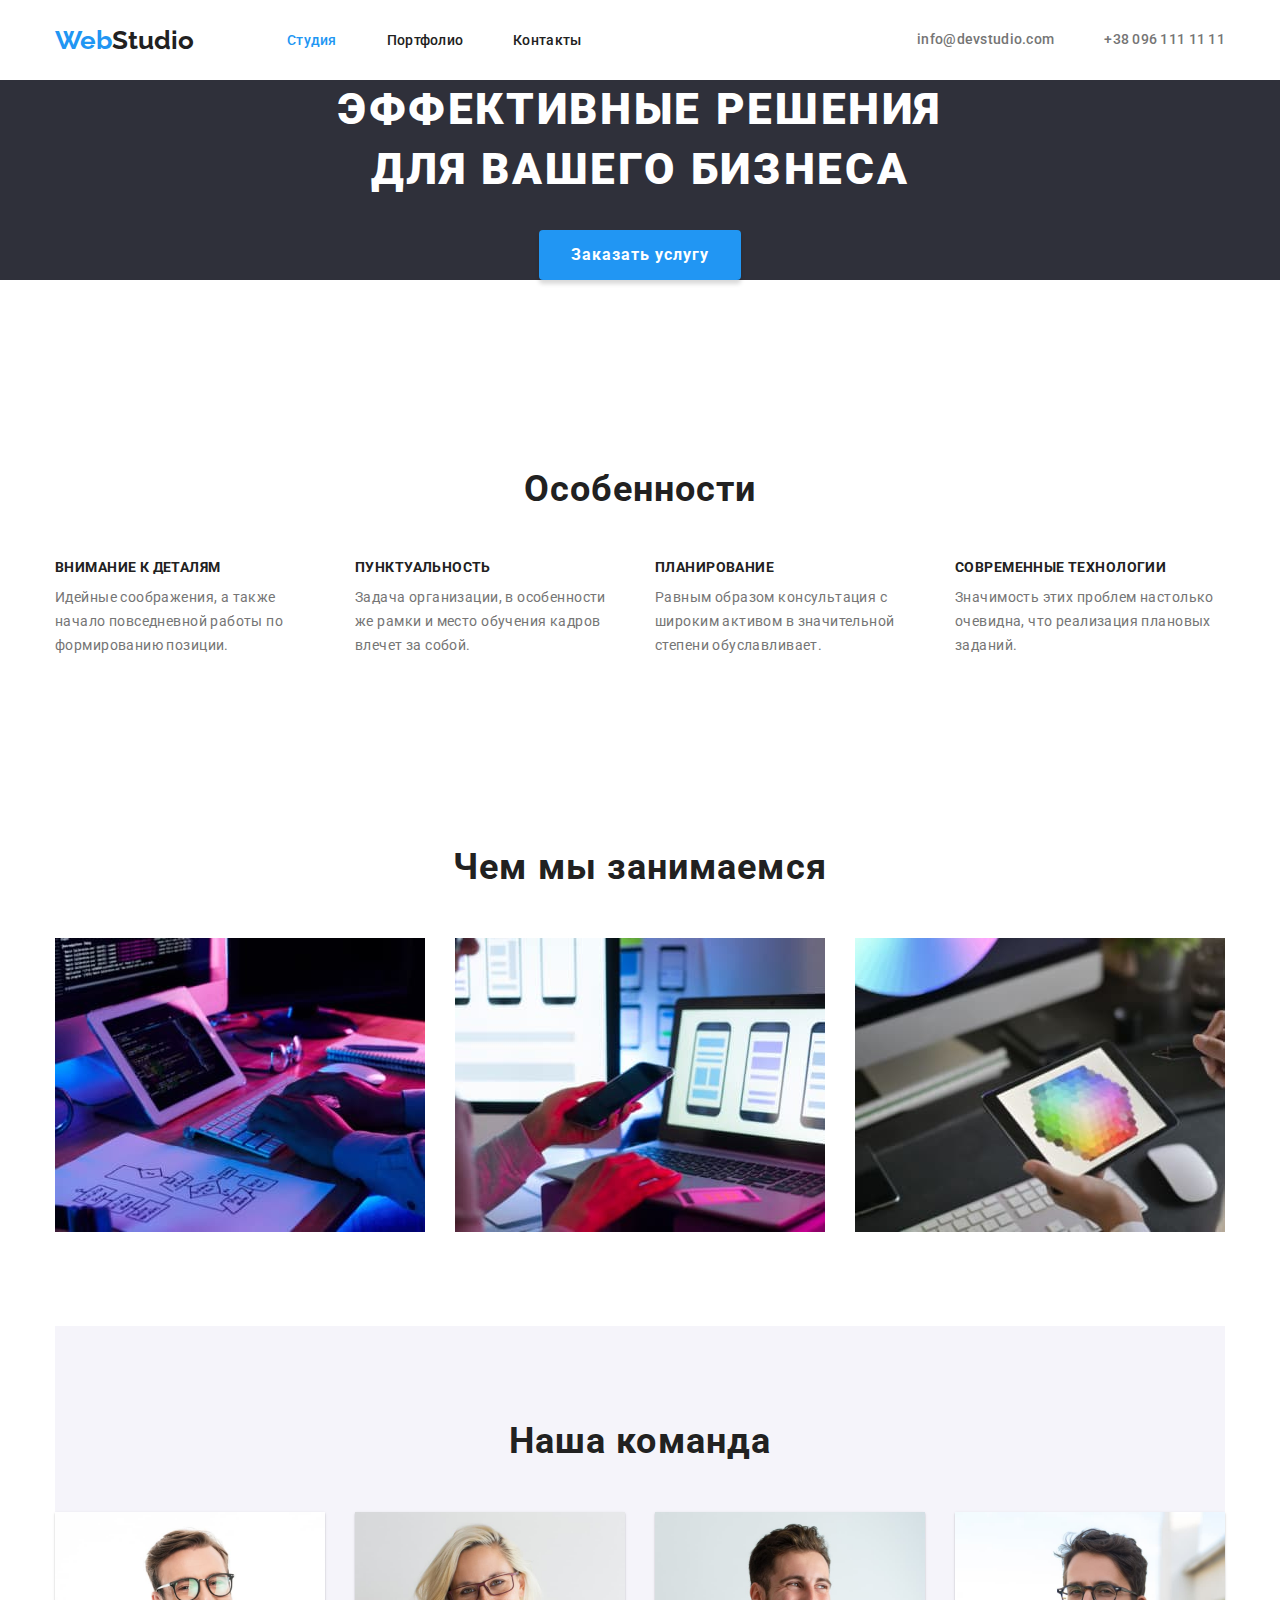
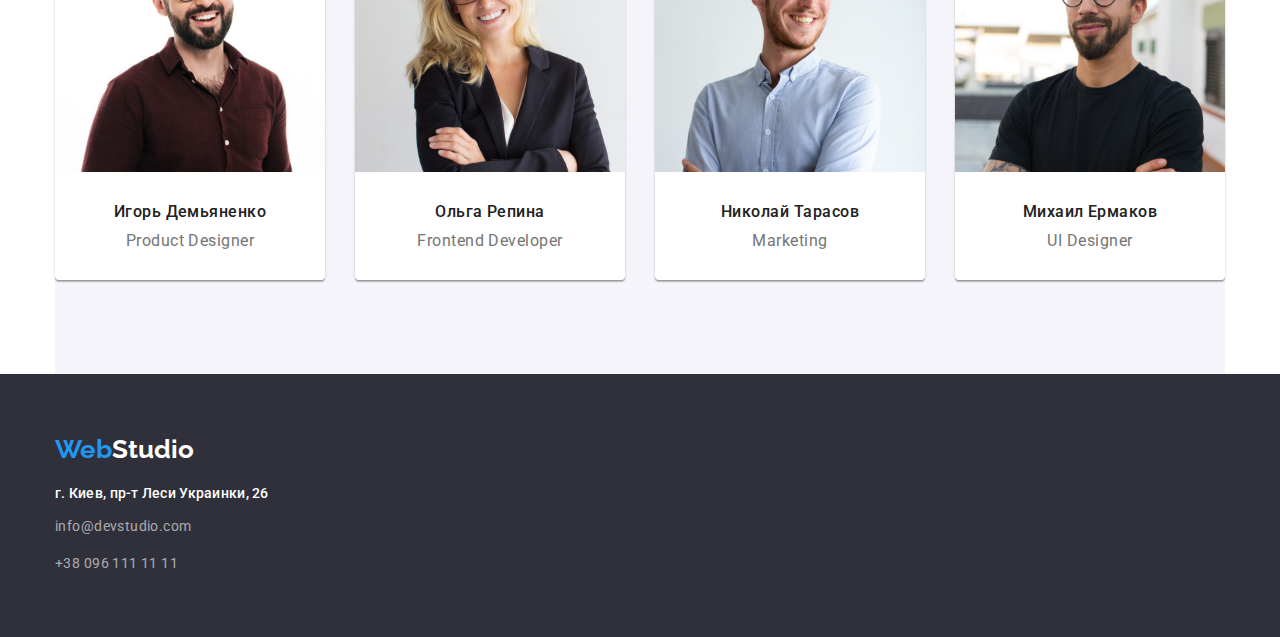
==== index.html @ 63f232a1 "Copy files fm module #3" ====
<!DOCTYPE html>

<html lang="ru">

<head>
    <meta charset="UTF-8">
    <title>Студия</title>
    <link rel="preconnect" href="https://fonts.googleapis.com">
    <link rel="preconnect" href="https://fonts.gstatic.com" crossorigin>
    <link
        href="https://fonts.googleapis.com/css2?family=Raleway:wght@700&family=Roboto:wght@400;500;700;900&display=swap"
        rel="stylesheet" />
    <link rel="stylesheet"
        href="https://cdnjs.cloudflare.com/ajax/libs/modern-normalize/1.1.0/modern-normalize.min.css" />
    <link rel="stylesheet" href="./css/styles.css" />
</head>

<body>
    <div class="container">
        <header class="main-header">
            <a href="./index.html" class="logo"><span class="accent">Web</span>Studio</a>
            <nav class="main-nav">
                <ul class="main-manu list">
                    <li class="link">
                        <a href="./index.html" class="current main-menu-link">Студия</a>
                    </li>
                    <li class="link">
                        <a href="./portfolio.html" class="main-menu-link">Портфолио</a>
                    </li>
                    <li class="link">
                        <a href="#" class="main-menu-link">Контакты</a>
                    </li>
                </ul>
            </nav>
            <ul class="address-nav list">
                <li class="address-link">
                    <a href="mailto:info@devstudio.com" class="contacts-header">info@devstudio.com</a>
                </li>
                <li class="address-link">
                    <a href="tel:+380961111111" class="contacts-header">+38 096 111 11 11</a>
                </li>
            </ul>
        </header>
    </div>
    <main class="main-content">
        <section class="hero">
            <h1 class="hero-title">Эффективные решения<br> для вашего бизнеса</h1>
            <button class="hero-button" type="button">Заказать услугу</button>
        </section>
        <div class="container">
            <section class="section">
                <h2 class="section-title">Особенности</h2>
                <ul class="list vision-list">
                    <li class="our-vision-list-item">
                        <h3 class="vision-title">Внимание к деталям</h3>
                        <p class="vision-description">Идейные соображения, а также начало повседневной работы по
                            формированию
                            позиции.</p>
                    </li>
                    <li class="our-vision-list-item">
                        <h3 class="vision-title">Пунктуальность</h3>
                        <p class="vision-description">Задача организации, в особенности же рамки и место обучения кадров
                            влечет за
                            собой.</p>
                    </li>
                    <li class="our-vision-list-item">
                        <h3 class="vision-title">Планирование</h3>
                        <p class="vision-description">Равным образом консультация с широким активом в значительной
                            степени
                            обуславливает.</p>
                    </li>
                    <li class="our-vision-list-item">
                        <h3 class="vision-title">Современные технологии</h3>
                        <p class="vision-description">Значимость этих проблем настолько очевидна, что реализация
                            плановых заданий.
                        </p>
                    </li>
                </ul>
            </section>
        </div>
        <div class="container">
            <section class="section">
                <h2 class="section-title">Чем мы занимаемся</h2>
                <ul class="list activities">
                    <li class="activities-item">
                        <img class="activity-img no-gap" src="./images/img1.jpg" alt="Написанием кода" width="370"
                            height="294">
                    </li>
                    <li class="activities-item">
                        <img class="activity-img no-gap" src="./images/img2.jpg"
                            alt="Разработка приложений для телефона" width="370" height="294">
                    </li>
                    <li class="activities-item">
                        <img class="activity-img no-gap" src="./images/img3.jpg" alt="Подбор цветовой гаммы" width="370"
                            height="294">
                    </li>
                </ul>
            </section>
        </div>
        <div class="container">
            <section class="section secondary-section">
                <h2 class="section-title">Наша команда</h2>
                <ul class="list crew">
                    <li class="crew-card">
                        <img class="crew-photo no-gap" src="./images/img-designer.jpg" alt="Член команды" width="270"
                            height="260">
                        <h3 class="crew-name">Игорь Демьяненко</h3>
                        <p class="crew-job">Product Designer</p>
                    </li>
                    <li class="crew-card">
                        <img class="crew-photo no-gap" src="./images/img-developer.jpg" alt="Член команды" width="270"
                            height="260">
                        <h3 class="crew-name">Ольга Репина</h3>
                        <p class="crew-job">Frontend Developer</p>
                    </li>
                    <li class="crew-card">
                        <img class="crew-photo no-gap" src="./images/img-marketing.jpg" alt="Член команды" width="270"
                            height="260">
                        <h3 class="crew-name">Николай Тарасов</h3>
                        <p class="crew-job">Marketing</p>
                    </li>
                    <li class="crew-card">
                        <img class="crew-photo no-gap" src="./images/img-ui.jpg" alt="Член команды" width="270"
                            height="260">
                        <h3 class="crew-name">Михаил Ермаков</h3>
                        <p class="crew-job">UI Designer</p>
                    </li>
                </ul>
            </section>
        </div>
    </main>
    <div class="bkgnd-footer">
        <div class="container">
            <footer class="main-footer">
                <a href="./index.html" class="logo-footer"><span class="accent">Web</span><span
                        class="logo-white">Studio</span></a>
                <address>
                    <ul class="address-footer list">
                        <li class="address-item">
                            <a href="#" class="address-link">г. Киев, пр-т Леси Украинки, 26</a>
                        </li>
                        <li class="address-item">
                            <a href="mailto:info@devstudio.com" class="contacts-footer">info@devstudio.com</a>
                        </li>
                        <li class="address-item">
                            <a href="tel:+380961111111" class="contacts-footer">+38 096 111 11 11</a>
                        </li>
                    </ul>
                </address>
            </footer>
        </div>
    </div>
</body>

</html>
---- css/styles.css ----
:root {
  --primary-text-color: rgba(33, 33, 33, 1);
  --secondary-text-color: rgba(117, 117, 117, 1);
  --accent-color: rgba(33, 150, 243, 1);
  --primary-white-color: rgba(255, 255, 255, 1);
  --secondary-section-color: rgba(245, 244, 250, 1);
  --slave-bcg-color: rgba(47, 48, 58, 1);
  --contacts-footer: rgba(255, 255, 255, 0.6);
}

html {
  box-sizing: border-box;
}

*,
*::before,
*::after {
  box-sizing: inherit;
}

.list {
  padding: 0;
  margin: 0;

  list-style-type: none;
}

body {
  font-family: Roboto, sans-serif;
  color: var(--primary-text-color);

  background-color: var(--primary-white-color);
}

.accent {
  color: var(--accent-color);
}
.container {
  width: 1200px;
  margin-left: auto;
  margin-right: auto;
  padding-left: 0px;
  padding-right: 0px;
}

.bkgnd-header {
  border-bottom: 1px solid rgba(236, 236, 236, 1);
}

.logo, .logo-footer {
  text-decoration-line: none;
  font-family: Raleway;
  font-size: 26px;
  font-weight: 700;
  line-height: 1.17;
  color: var(--primary-text-color);
}

.logo-footer {
  margin-bottom: 20px;
} 

.logo-white {
  color: var(--primary-white-color);
}

.contacts-header {
  display: block;
  padding-top: 32px;
  padding-bottom: 32px;

  text-decoration-line: none;
  font-weight: 500;
  color: var(--secondary-text-color);
}

.contacts-header:hover,
.contacts-header:focus {
  color: var(--accent-color);

}

.contacts-footer {
  text-decoration-line: none;
  font-style: normal;
  font-weight: 400;
  font-size: 14px;
  line-height: 2;
  letter-spacing: 0.03em;
  color: var(--contacts-footer);
}

.contacts-footer:hover,
.contacts-footer:focus {
  color: var(--accent-color);
}

.vision-description {
  margin: 0;

  font-style: normal;
  font-weight: 400;
  font-size: 14px;
  line-height: 1.7;
  letter-spacing: 0.03em;
  color: var(--secondary-text-color);
  
}

.main-header {
  display: flex;
  align-items: center;
  margin-left: 15px;
  margin-right: 15px;
}
.main-manu {
  display: flex;
  margin-left: 93px;
}

.main-manu .link + .link {
  margin-left: 50px;
}

.address-nav {
  display: flex;
  margin-left: auto;
}
.address-nav > .address-link + .address-link {
  margin-left: 50px;
}

.main-menu-link {
  display: block;
  padding-top: 32px;
  padding-bottom: 32px;

  text-decoration-line: none;
  font-size: 14px;
  font-weight: 500;
  line-height: 1.17;
  letter-spacing: 0.02em;
  color: var(--primary-text-color);
}

.main-menu-link:hover,
.main-menu-link:focus {
  color: var(--accent-color);
}

.current {
  color: var(--accent-color);
}

.hero {
  margin-bottom: 94px;

  text-align: center;

  background-color: var(--slave-bcg-color);
}

.hero-title {
  margin-top: 0;
  margin-bottom: 30px;

  font-size: 44px;
  font-weight: 900;
  line-height: 1.36;
  letter-spacing: 0.06em;
  text-transform: uppercase;
  color: var(--primary-white-color);
}

.hero-button {
  padding: 10px 32px;

  font-weight: 700;
  font-size: 16px;
  line-height: 1.88;
  letter-spacing: 0.06em;
  color: var(--primary-white-color);

  background-color: var(--accent-color);
  box-shadow: 0px 4px 4px rgba(0, 0, 0, 0.15);
  border-radius: 4px;
  border: 0;
}

.hero-button:hover,
.hero-button:focus {
  letter-spacing: 0.06em;
  color: var(--primary-white-color);

  background-color: rgba(33, 150, 243, 1);
  box-shadow: 0px 4px 4px rgba(0, 0, 0, 0.15);
}

.vision-list {
  display: flex;
  flex-wrap: wrap;
  margin: -15px;
}

.our-vision-list-item {
  margin: 15px;
  width: 270px;
}

.section {
  padding-top: 94px;
  padding-bottom: 94px;
  margin-left: 15px;
  margin-right: 15px;
}

.activities {
  display: flex;
}

.activities-item + .activities-item {
  margin-left: 30px;
}

.no-gap {
  display: block;
}

.filter {
  display: flex;
  margin-bottom: 50px;
  justify-content: center;
}

.filter-item + .filter-item {
  margin-left: 8px;
}

.filter-button {
  padding: 6px 22px;
  
  font-family: Roboto;
  font-weight: 500;
  font-size: 16px;
  line-height: 1.63;
  text-align: center;
  letter-spacing: 0.03em;
  color: var(--primary-text-color);

  background-color: var(--secondary-section-color);
  border: 0px;
  border-radius: 4px;
}

.filter-button:hover,
.filter-button:focus {
  color: var(--primary-white-color);

  background-color: var(--accent-color);
  box-shadow: 0px 3px 1px rgba(0, 0, 0, 0.1),
  0px 1px 2px rgba(0, 0, 0, 0.08),
  0px 2px 2px rgba(0, 0, 0, 0.12);
  border-radius: 4px;
}

.project-portfolio {
  display: flex;
  flex-wrap: wrap;
  margin: -15px;
}

.project-card {
  margin: 15px;

  max-width: 370px;
  box-sizing: border-box;

  overflow: hidden;
}

.project-img {
  max-width: 100%;
  height: auto;
}

.project-name {
  margin: 0;
  padding: 20px 24px 4px 24px;

  font-style: normal;
  font-weight: 700;
  font-size: 18px;
  line-height: 2;
  letter-spacing: 0.06em;
  
  border-left: 1px solid rgba(238, 238, 238, 1);
  border-right: 1px solid rgba(238, 238, 238, 1);
}

.project-category {
  padding: 0px 24px 20px 24px;
  margin: 0;

  font-style: normal;
  font-weight: 400;
  font-size: 16px;
  line-height: 30px;
  letter-spacing: 0.03em;
  color: var(--secondary-text-color);
  
  border-left: 1px solid rgba(238, 238, 238, 1);
  border-right: 1px solid rgba(238, 238, 238, 1);
  border-bottom: 1px solid rgba(238, 238, 238, 1);
}

.vision-title {
  margin-top: 0;
  margin-bottom: 10px;

  font-family: Roboto;
  font-weight: 700;
  font-size: 14px;
  line-height: 1.14;
  letter-spacing: 0.03em;
  text-transform: uppercase;
}

.secondary-section {
  background-color: var(--secondary-section-color);
}

.section-title {
  margin-top: 0;
  margin-bottom: 50px;

  font-weight: 700;
  font-size: 36px;
  line-height: 1.17;
  text-align: center;
  letter-spacing: 0.03em;
}

.crew-card {
  width: 270px;
  height: 368px;
  margin: 15px;
  
  background-color: var(--primary-white-color);
  box-shadow: 0px 1px 3px rgba(0, 0, 0, 0.12),
  0px 1px 1px rgba(0, 0, 0, 0.14),
  0px 2px 1px rgba(0, 0, 0, 0.2);
  border-radius: 0px 0px 4px 4px;
}

.crew {
  display: flex;
  flex-wrap: wrap;
  margin: -15px;
}

.crew-photo {
  margin-bottom: 30px;
}

.crew-name {
  margin-top: 0;
  margin-bottom: 10px;

  text-align: center;
  font-weight: 500;
  font-size: 16px;
  line-height: 1.19;
  letter-spacing: 0.03em;
}

.crew-job {
  margin-top: 0;
  margin-bottom: 30px;

  text-align: center;
  font-weight: 400;
  font-size: 16px;
  line-height: 1.19;
  letter-spacing: 0.03em;
  color: var(--secondary-text-color);
}

.address-link {
  text-decoration: none;
  font-family: Roboto;
  font-style: normal;
  font-weight: 500;
  font-size: 14px;
  line-height: 1.14;
  letter-spacing: 0.02em;
  color: var(--primary-white-color);
}

.main-footer {
  display: flex;
  flex-direction: column;
  margin-left: 15px;
  margin-right: 15px;
  padding-top: 60px;
  padding-bottom: 60px;
}

.bkgnd-footer {
  margin: auto;

  background-color: var(--slave-bcg-color);
}

.address-footer {
  display: flex;
  flex-direction: column;
}

.address-item + .address-item{
 margin-top: 9px;
}
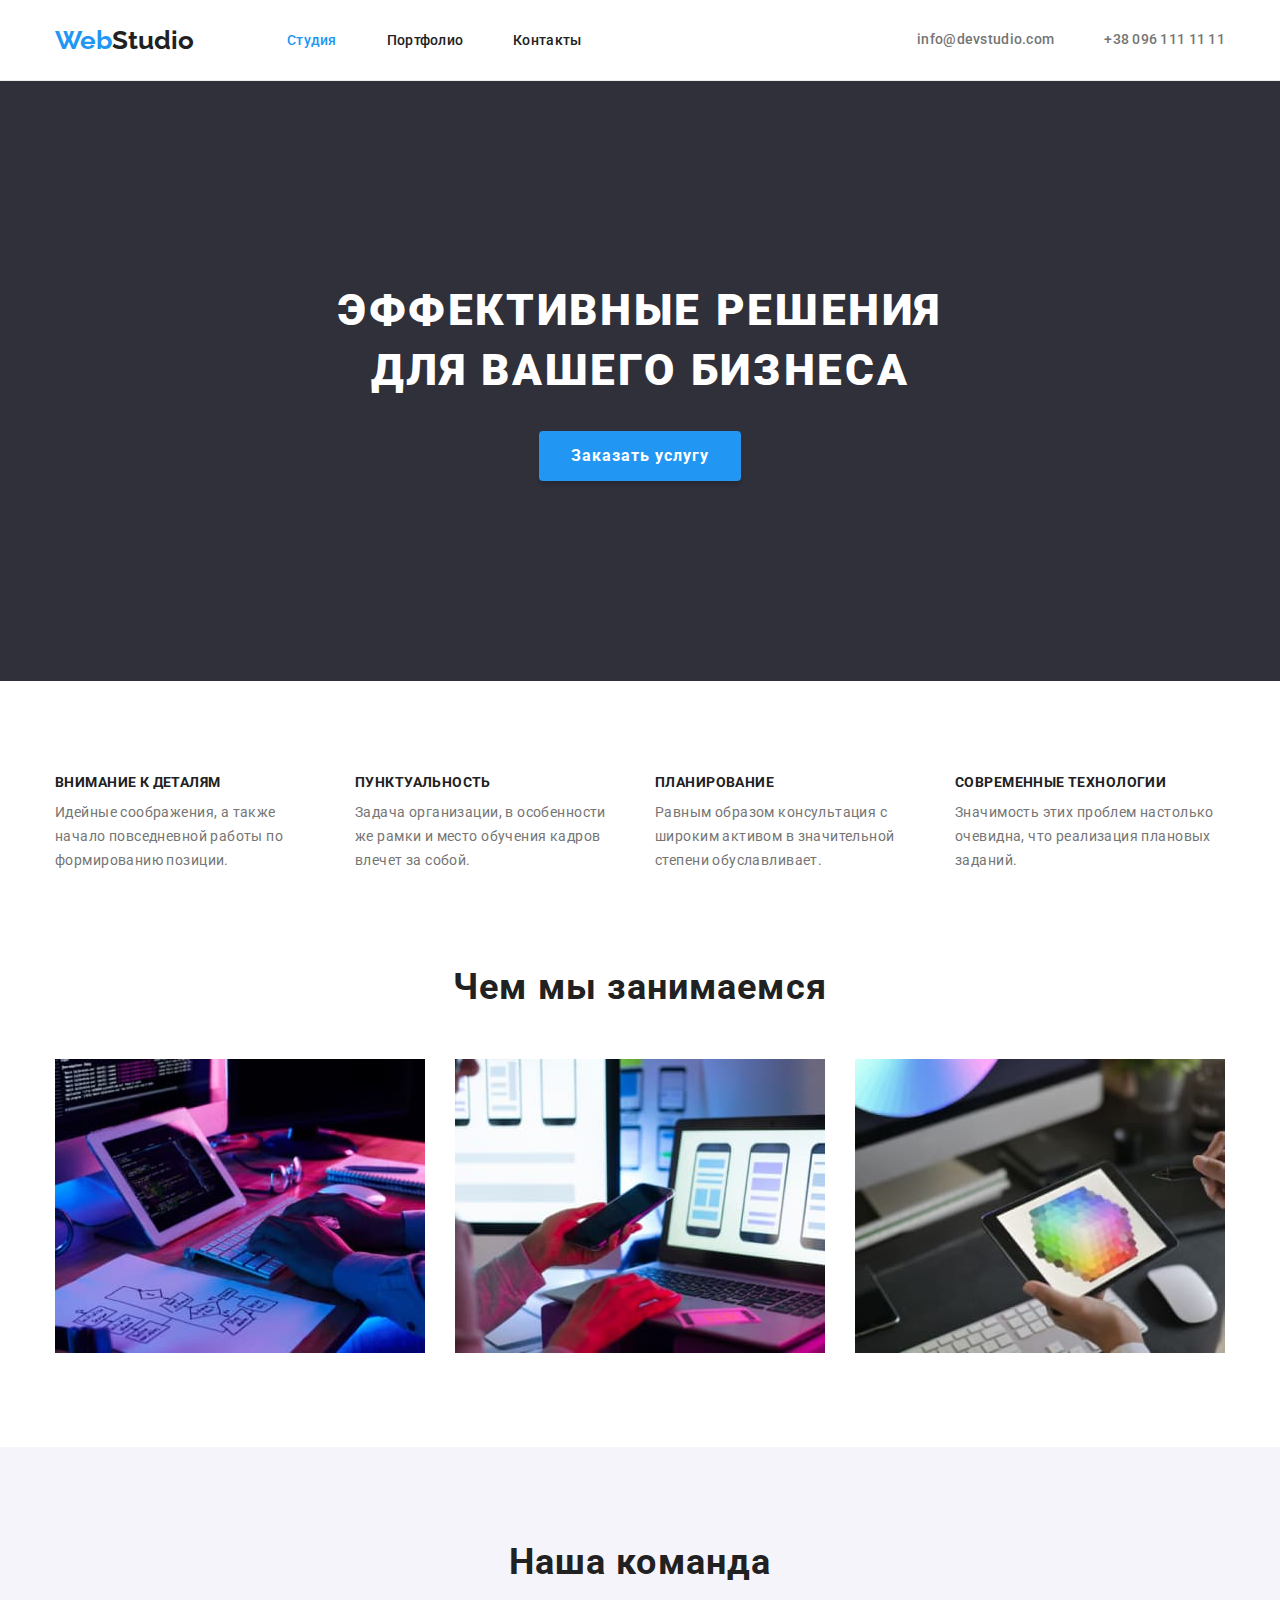
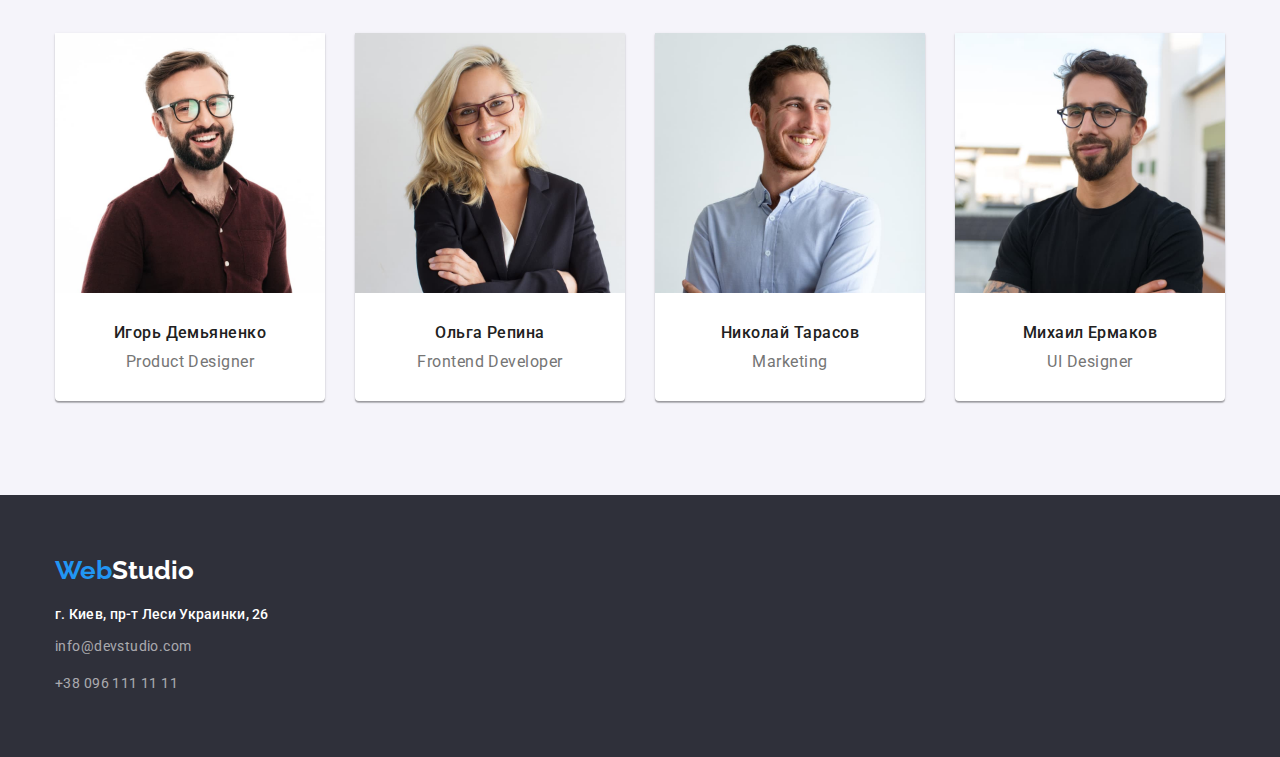
==== commit 95623825: "reloded files fm mod#3" ====
--- a/index.html
+++ b/index.html
@@ -14,11 +14,10 @@
         href="https://cdnjs.cloudflare.com/ajax/libs/modern-normalize/1.1.0/modern-normalize.min.css" />
     <link rel="stylesheet" href="./css/styles.css" />
 </head>
-
 <body>
-    <div class="container">
-        <header class="main-header">
-            <a href="./index.html" class="logo"><span class="accent">Web</span>Studio</a>
+    <header class="main-header">
+        <div class="container flex hrznt-cent">
+            <a href="./index.html" class="logo"  lang="en"><span class="accent">Web</span>Studio</a>
             <nav class="main-nav">
                 <ul class="main-manu list">
                     <li class="link">
@@ -34,22 +33,24 @@
             </nav>
             <ul class="address-nav list">
                 <li class="address-link">
-                    <a href="mailto:info@devstudio.com" class="contacts-header">info@devstudio.com</a>
+                    <a href="mailto:info@devstudio.com" class="contacts-header"  lang="en">info@devstudio.com</a>
                 </li>
                 <li class="address-link">
                     <a href="tel:+380961111111" class="contacts-header">+38 096 111 11 11</a>
                 </li>
             </ul>
-        </header>
-    </div>
+        </div>
+    </header>
     <main class="main-content">
         <section class="hero">
-            <h1 class="hero-title">Эффективные решения<br> для вашего бизнеса</h1>
-            <button class="hero-button" type="button">Заказать услугу</button>
+            <div class="container">
+                <h1 class="hero-title">Эффективные решения<br> для вашего бизнеса</h1>
+                <button class="hero-button" type="button">Заказать услугу</button>
+            </div>
         </section>
-        <div class="container">
-            <section class="section">
-                <h2 class="section-title">Особенности</h2>
+        <section class="section">
+            <div class="container">
+                <h2 class="section-title hide">Особенности</h2>
                 <ul class="list vision-list">
                     <li class="our-vision-list-item">
                         <h3 class="vision-title">Внимание к деталям</h3>
@@ -76,80 +77,79 @@
                         </p>
                     </li>
                 </ul>
-            </section>
-        </div>
-        <div class="container">
-            <section class="section">
+            </div>
+        </section>
+        <section class="section cut-top">
+            <div class="container">
                 <h2 class="section-title">Чем мы занимаемся</h2>
                 <ul class="list activities">
                     <li class="activities-item">
-                        <img class="activity-img no-gap" src="./images/img1.jpg" alt="Написанием кода" width="370"
+                        <img class="activity-img no-gap" src="./images/img1.jpg" alt="Написанием кода" width="370" height="294">
+                    </li>
+                    <li class="activities-item">
+                        <img class="activity-img no-gap" src="./images/img2.jpg" alt="Разработка приложений для телефона" width="370"
                             height="294">
                     </li>
                     <li class="activities-item">
-                        <img class="activity-img no-gap" src="./images/img2.jpg"
-                            alt="Разработка приложений для телефона" width="370" height="294">
-                    </li>
-                    <li class="activities-item">
-                        <img class="activity-img no-gap" src="./images/img3.jpg" alt="Подбор цветовой гаммы" width="370"
-                            height="294">
+                        <img class="activity-img no-gap" src="./images/img3.jpg" alt="Подбор цветовой гаммы" width="370" height="294">
                     </li>
                 </ul>
-            </section>
-        </div>
-        <div class="container">
-            <section class="section secondary-section">
+            </div>
+        </section>
+        <section class="section secnd-section-color">
+            <div class="container">
                 <h2 class="section-title">Наша команда</h2>
                 <ul class="list crew">
                     <li class="crew-card">
-                        <img class="crew-photo no-gap" src="./images/img-designer.jpg" alt="Член команды" width="270"
-                            height="260">
-                        <h3 class="crew-name">Игорь Демьяненко</h3>
-                        <p class="crew-job">Product Designer</p>
+                        <img class="crew-photo no-gap" src="./images/img-designer.jpg" alt="Член команды" width="270" height="260">
+                        <div class="crew-tag">
+                            <h3 class="crew-name">Игорь Демьяненко</h3>
+                            <p class="crew-job" lang="en">Product Designer</p>
+                        </div>
                     </li>
                     <li class="crew-card">
-                        <img class="crew-photo no-gap" src="./images/img-developer.jpg" alt="Член команды" width="270"
-                            height="260">
-                        <h3 class="crew-name">Ольга Репина</h3>
-                        <p class="crew-job">Frontend Developer</p>
+                        <img class="crew-photo no-gap" src="./images/img-developer.jpg" alt="Член команды" width="270" height="260">
+                        <div class="crew-tag">
+                            <h3 class="crew-name">Ольга Репина</h3>
+                            <p class="crew-job" lang="en">Frontend Developer</p>
+                        </div>
                     </li>
                     <li class="crew-card">
-                        <img class="crew-photo no-gap" src="./images/img-marketing.jpg" alt="Член команды" width="270"
-                            height="260">
-                        <h3 class="crew-name">Николай Тарасов</h3>
-                        <p class="crew-job">Marketing</p>
+                        <img class="crew-photo no-gap" src="./images/img-marketing.jpg" alt="Член команды" width="270" height="260">
+                        <div class="crew-tag">
+                            <h3 class="crew-name">Николай Тарасов</h3>
+                            <p class="crew-job" lang="en">Marketing</p>
+                        </div>
                     </li>
                     <li class="crew-card">
-                        <img class="crew-photo no-gap" src="./images/img-ui.jpg" alt="Член команды" width="270"
-                            height="260">
-                        <h3 class="crew-name">Михаил Ермаков</h3>
-                        <p class="crew-job">UI Designer</p>
+                        <img class="crew-photo no-gap" src="./images/img-ui.jpg" alt="Член команды" width="270" height="260">
+                        <div class="crew-tag">
+                            <h3 class="crew-name">Михаил Ермаков</h3>
+                            <p class="crew-job" lang="en">UI Designer</p>
+                        </div>
                     </li>
                 </ul>
-            </section>
+            </div>
+        </section>
+    </main>
+    <footer class="main-footer">
+        <div class="container">
+            <a href="./index.html" class="logo-footer"  lang="en"><span class="accent">Web</span><span class="logo-white">Studio</span></a>
+            <address>
+                <ul class="address-footer list">
+                    <li class="address-item">
+                        <a href="#" class="address-link">г. Киев, пр-т Леси Украинки, 26</a>
+                    </li>
+                    <li class="address-item">
+                        <a href="mailto:info@devstudio.com" class="contacts-footer"  lang="en">info@devstudio.com</a>
+                    </li>
+                    <li class="address-item">
+                        <a href="tel:+380961111111" class="contacts-footer">+38 096 111 11 11</a>
+                    </li>
+                </ul>
+            </address>
         </div>
-    </main>
-    <div class="bkgnd-footer">
-        <div class="container">
-            <footer class="main-footer">
-                <a href="./index.html" class="logo-footer"><span class="accent">Web</span><span
-                        class="logo-white">Studio</span></a>
-                <address>
-                    <ul class="address-footer list">
-                        <li class="address-item">
-                            <a href="#" class="address-link">г. Киев, пр-т Леси Украинки, 26</a>
-                        </li>
-                        <li class="address-item">
-                            <a href="mailto:info@devstudio.com" class="contacts-footer">info@devstudio.com</a>
-                        </li>
-                        <li class="address-item">
-                            <a href="tel:+380961111111" class="contacts-footer">+38 096 111 11 11</a>
-                        </li>
-                    </ul>
-                </address>
-            </footer>
-        </div>
-    </div>
+    </footer>
 </body>
 
 </html>--- a/css/styles.css
+++ b/css/styles.css
@@ -18,6 +18,13 @@
   box-sizing: inherit;
 }
 
+body {
+  font-family: Roboto, sans-serif;
+  color: var(--primary-text-color);
+
+  background-color: var(--primary-white-color);
+}
+
 .list {
   padding: 0;
   margin: 0;
@@ -25,26 +32,80 @@
   list-style-type: none;
 }
 
-body {
-  font-family: Roboto, sans-serif;
-  color: var(--primary-text-color);
-
-  background-color: var(--primary-white-color);
-}
-
 .accent {
   color: var(--accent-color);
 }
+
+.secnd-section-color {
+  background-color: var(--secondary-section-color);
+}
+
+.flex {
+  display: flex;
+}
+
+.hrznt-cent {
+  align-items:center;
+}
+
+.hide {
+  display: none;
+}
+
+.section.cut-top {
+  padding-top: 0;
+}
+
 .container {
   width: 1200px;
   margin-left: auto;
   margin-right: auto;
-  padding-left: 0px;
-  padding-right: 0px;
-}
-
-.bkgnd-header {
+  padding-left: 15px;
+  padding-right: 15px;
+}
+
+.main-header {
   border-bottom: 1px solid rgba(236, 236, 236, 1);
+}
+
+.main-manu {
+  display: flex;
+  margin-left: 93px;
+}
+
+.main-manu .link+.link {
+  margin-left: 50px;
+}
+
+.address-nav {
+  display: flex;
+  margin-left: auto;
+}
+
+.address-nav>.address-link+.address-link {
+  margin-left: 50px;
+}
+
+.main-menu-link {
+  display: block;
+  padding-top: 32px;
+  padding-bottom: 32px;
+
+  text-decoration-line: none;
+  font-size: 14px;
+  font-weight: 500;
+  line-height: 1.17;
+  letter-spacing: 0.02em;
+  color: var(--primary-text-color);
+}
+
+.main-menu-link:hover,
+.main-menu-link:focus {
+  color: var(--accent-color);
+}
+
+.current {
+  color: var(--accent-color);
 }
 
 .logo, .logo-footer {
@@ -57,6 +118,7 @@
 }
 
 .logo-footer {
+  display: block;
   margin-bottom: 20px;
 } 
 
@@ -107,53 +169,9 @@
   
 }
 
-.main-header {
-  display: flex;
-  align-items: center;
-  margin-left: 15px;
-  margin-right: 15px;
-}
-.main-manu {
-  display: flex;
-  margin-left: 93px;
-}
-
-.main-manu .link + .link {
-  margin-left: 50px;
-}
-
-.address-nav {
-  display: flex;
-  margin-left: auto;
-}
-.address-nav > .address-link + .address-link {
-  margin-left: 50px;
-}
-
-.main-menu-link {
-  display: block;
-  padding-top: 32px;
-  padding-bottom: 32px;
-
-  text-decoration-line: none;
-  font-size: 14px;
-  font-weight: 500;
-  line-height: 1.17;
-  letter-spacing: 0.02em;
-  color: var(--primary-text-color);
-}
-
-.main-menu-link:hover,
-.main-menu-link:focus {
-  color: var(--accent-color);
-}
-
-.current {
-  color: var(--accent-color);
-}
-
 .hero {
-  margin-bottom: 94px;
+  padding-top: 200px;
+  padding-bottom: 200px;
 
   text-align: center;
 
@@ -210,8 +228,6 @@
 .section {
   padding-top: 94px;
   padding-bottom: 94px;
-  margin-left: 15px;
-  margin-right: 15px;
 }
 
 .activities {
@@ -283,22 +299,25 @@
   height: auto;
 }
 
+.project-tag {
+  padding: 20px 24px 20px 24px;
+
+  border-left: 1px solid rgba(238, 238, 238, 1);
+  border-right: 1px solid rgba(238, 238, 238, 1);
+  border-bottom: 1px solid rgba(238, 238, 238, 1);
+}
+
 .project-name {
-  margin: 0;
-  padding: 20px 24px 4px 24px;
-
+  margin: 0px 0px 4px 0px;
+  
   font-style: normal;
   font-weight: 700;
   font-size: 18px;
   line-height: 2;
   letter-spacing: 0.06em;
-  
-  border-left: 1px solid rgba(238, 238, 238, 1);
-  border-right: 1px solid rgba(238, 238, 238, 1);
 }
 
 .project-category {
-  padding: 0px 24px 20px 24px;
   margin: 0;
 
   font-style: normal;
@@ -307,10 +326,6 @@
   line-height: 30px;
   letter-spacing: 0.03em;
   color: var(--secondary-text-color);
-  
-  border-left: 1px solid rgba(238, 238, 238, 1);
-  border-right: 1px solid rgba(238, 238, 238, 1);
-  border-bottom: 1px solid rgba(238, 238, 238, 1);
 }
 
 .vision-title {
@@ -323,10 +338,6 @@
   line-height: 1.14;
   letter-spacing: 0.03em;
   text-transform: uppercase;
-}
-
-.secondary-section {
-  background-color: var(--secondary-section-color);
 }
 
 .section-title {
@@ -358,8 +369,9 @@
   margin: -15px;
 }
 
-.crew-photo {
-  margin-bottom: 30px;
+.crew-tag {
+  padding-top: 30px;
+  padding-bottom: 30px;
 }
 
 .crew-name {
@@ -374,8 +386,7 @@
 }
 
 .crew-job {
-  margin-top: 0;
-  margin-bottom: 30px;
+  margin: 0;
 
   text-align: center;
   font-weight: 400;
@@ -397,17 +408,10 @@
 }
 
 .main-footer {
-  display: flex;
-  flex-direction: column;
-  margin-left: 15px;
-  margin-right: 15px;
   padding-top: 60px;
   padding-bottom: 60px;
-}
-
-.bkgnd-footer {
   margin: auto;
-
+  
   background-color: var(--slave-bcg-color);
 }
 
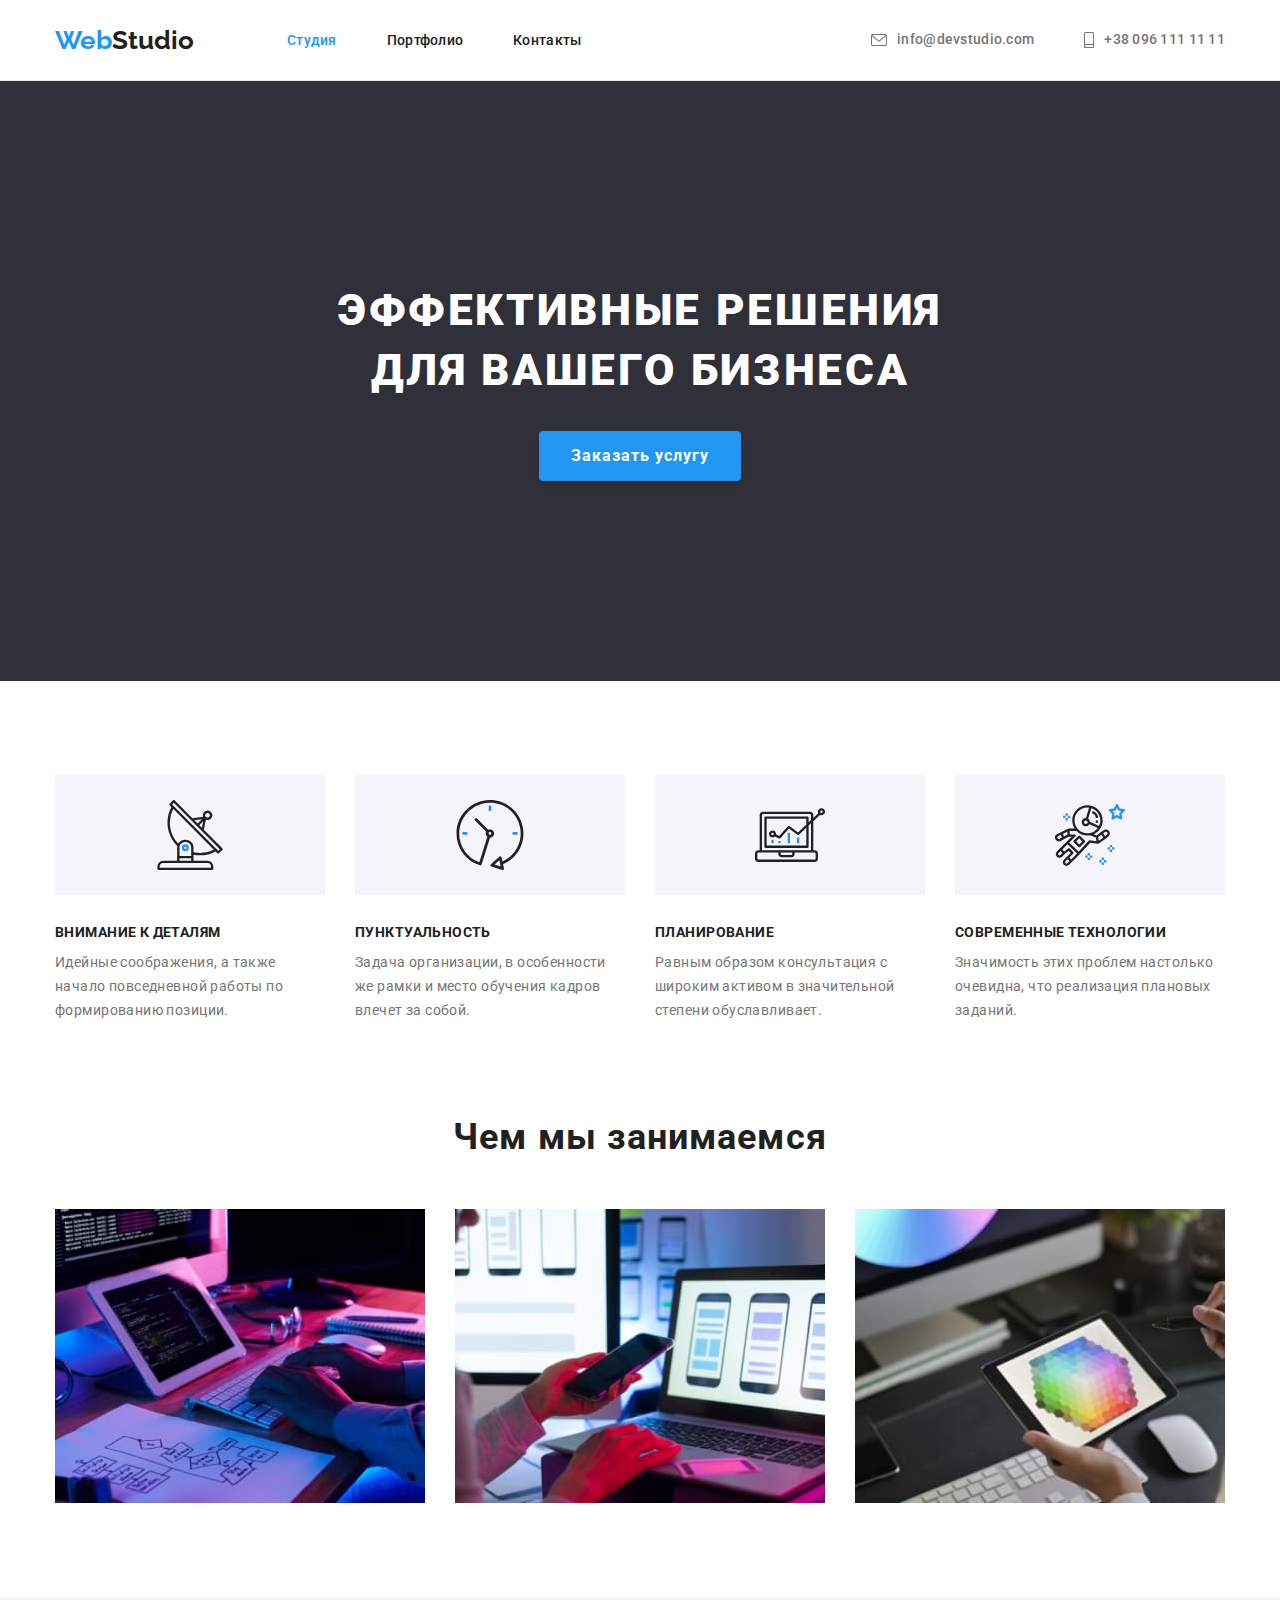
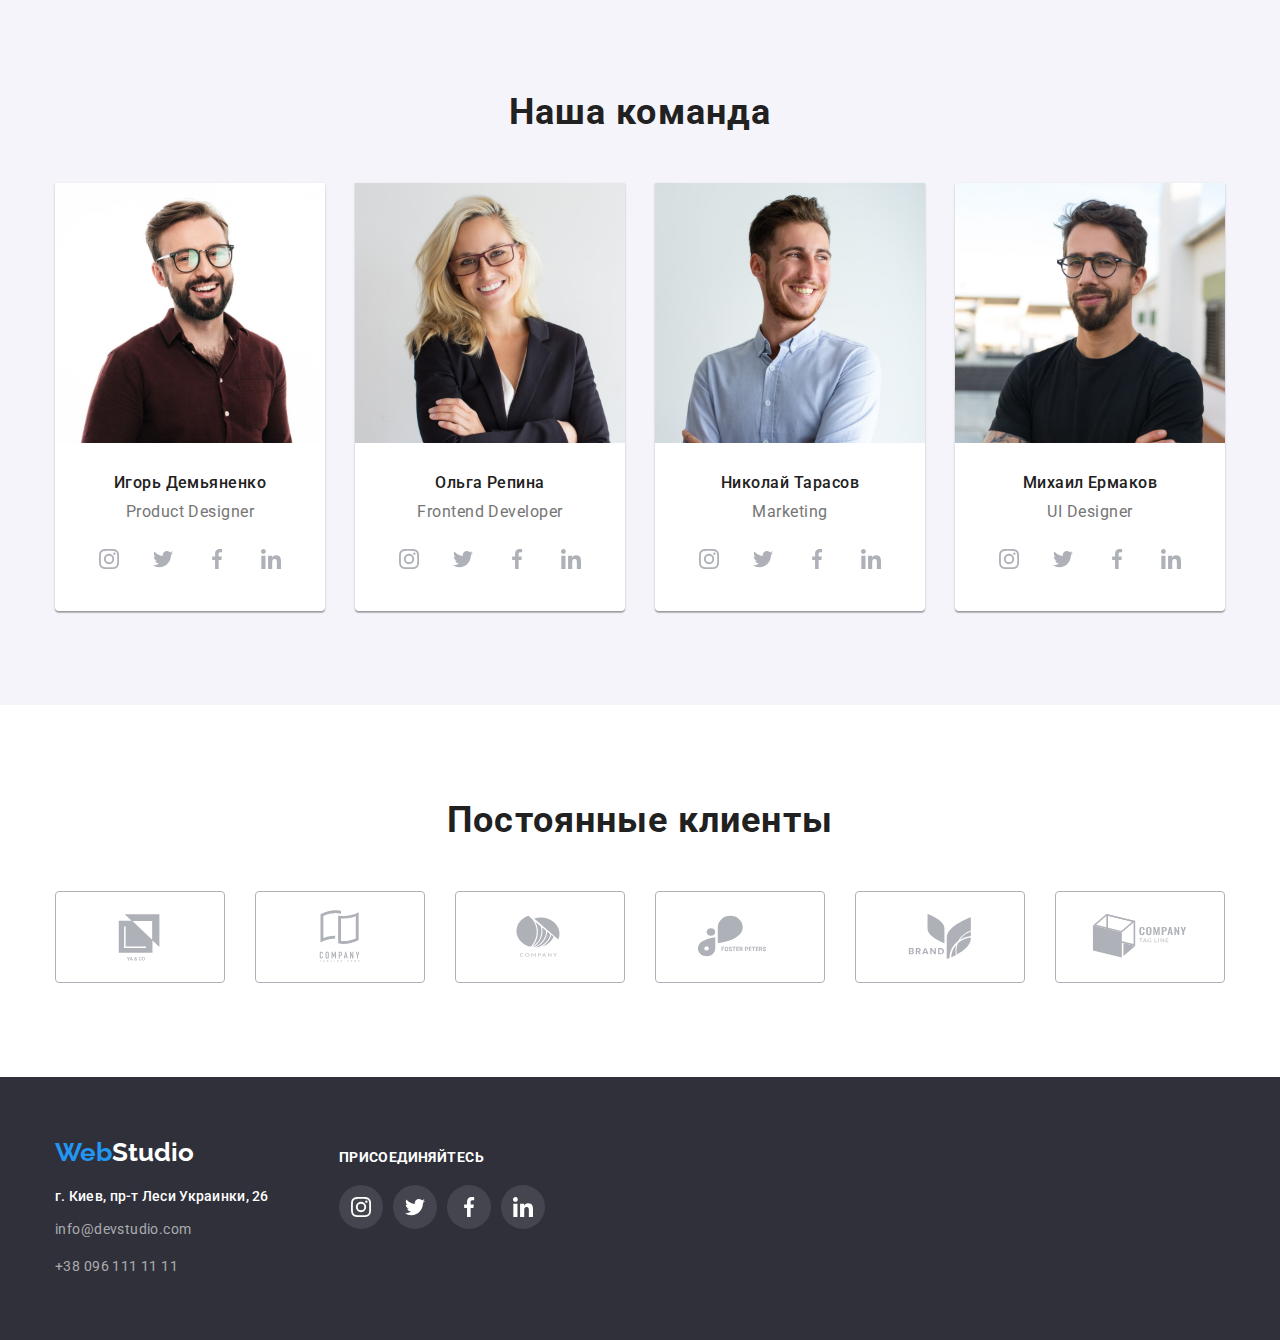
==== commit 754c464c: "added svg imgs to main page" ====
--- a/index.html
+++ b/index.html
@@ -33,10 +33,18 @@
             </nav>
             <ul class="address-nav list">
                 <li class="address-link">
-                    <a href="mailto:info@devstudio.com" class="contacts-header"  lang="en">info@devstudio.com</a>
+                    <a href="mailto:info@devstudio.com" class="contacts-header"  lang="en">
+                        <svg class="mail-icon">
+                            <use href="./images/icons.svg#icon-envelope"></use>
+                        </svg>
+                    info@devstudio.com</a>
                 </li>
                 <li class="address-link">
-                    <a href="tel:+380961111111" class="contacts-header">+38 096 111 11 11</a>
+                    <a href="tel:+380961111111" class="contacts-header">
+                        <svg class="phone-icon">
+                            <use href="./images/icons.svg#icon-smartphone"></use>
+                        </svg>
+                    +38 096 111 11 11</a>
                 </li>
             </ul>
         </div>
@@ -53,24 +61,44 @@
                 <h2 class="section-title hide">Особенности</h2>
                 <ul class="list vision-list">
                     <li class="our-vision-list-item">
+                        <div class="vision-item">
+                            <svg class="vision-icon">
+                                <use href="./images/icons.svg#icon-antenna"></use>
+                            </svg>
+                        </div>
                         <h3 class="vision-title">Внимание к деталям</h3>
                         <p class="vision-description">Идейные соображения, а также начало повседневной работы по
                             формированию
                             позиции.</p>
                     </li>
                     <li class="our-vision-list-item">
+                        <div class="vision-item">
+                            <svg class="vision-icon">
+                                <use href="./images/icons.svg#icon-clock"></use>
+                            </svg>
+                        </div>
                         <h3 class="vision-title">Пунктуальность</h3>
                         <p class="vision-description">Задача организации, в особенности же рамки и место обучения кадров
                             влечет за
                             собой.</p>
                     </li>
                     <li class="our-vision-list-item">
+                        <div class="vision-item">
+                            <svg class="vision-icon">
+                                <use href="./images/icons.svg#icon-diagram"></use>
+                            </svg>
+                        </div>
                         <h3 class="vision-title">Планирование</h3>
                         <p class="vision-description">Равным образом консультация с широким активом в значительной
                             степени
                             обуславливает.</p>
                     </li>
                     <li class="our-vision-list-item">
+                        <div class="vision-item">
+                            <svg class="vision-icon">
+                                <use href="./images/icons.svg#icon-astronaut"></use>
+                            </svg>
+                        </div>
                         <h3 class="vision-title">Современные технологии</h3>
                         <p class="vision-description">Значимость этих проблем настолько очевидна, что реализация
                             плановых заданий.
@@ -105,6 +133,36 @@
                         <div class="crew-tag">
                             <h3 class="crew-name">Игорь Демьяненко</h3>
                             <p class="crew-job" lang="en">Product Designer</p>
+                            <ul class="crew-buttons flex list">
+                                <li class="crew-link">
+                                        <a  href="#" class="crew-button">
+                                            <svg class="crew-btn-icon">
+                                                <use href="./images/icons.svg#icon-instagram"></use>
+                                            </svg>
+                                        </a>
+                                </li>
+                                <li class="crew-link">
+                                    <a  href="#" class="crew-button">
+                                        <svg class="crew-btn-icon">
+                                            <use href="./images/icons.svg#icon-twitter"></use>
+                                        </svg>
+                                    </a>
+                                </li>
+                                <li class="crew-link">
+                                    <a  href="#" class="crew-button">
+                                        <svg class="crew-btn-icon">
+                                            <use href="./images/icons.svg#icon-facebook"></use>
+                                        </svg>
+                                    </a>
+                                </li>
+                                <li class="crew-link">
+                                    <a  href="#" class="crew-button">
+                                        <svg class="crew-btn-icon">
+                                            <use href="./images/icons.svg#icon-linkedin"></use>
+                                        </svg>
+                                    </a>
+                                </li>
+                            </ul>
                         </div>
                     </li>
                     <li class="crew-card">
@@ -112,6 +170,36 @@
                         <div class="crew-tag">
                             <h3 class="crew-name">Ольга Репина</h3>
                             <p class="crew-job" lang="en">Frontend Developer</p>
+                            <ul class="crew-buttons flex list">
+                                <li class="crew-link">
+                                        <a  href="#" class="crew-button">
+                                            <svg class="crew-btn-icon">
+                                                <use href="./images/icons.svg#icon-instagram"></use>
+                                            </svg>
+                                        </a>
+                                </li>
+                                <li class="crew-link">
+                                    <a  href="#" class="crew-button">
+                                        <svg class="crew-btn-icon">
+                                            <use href="./images/icons.svg#icon-twitter"></use>
+                                        </svg>
+                                    </a>
+                                </li>
+                                <li class="crew-link">
+                                    <a  href="#" class="crew-button">
+                                        <svg class="crew-btn-icon">
+                                            <use href="./images/icons.svg#icon-facebook"></use>
+                                        </svg>
+                                    </a>
+                                </li>
+                                <li class="crew-link">
+                                    <a  href="#" class="crew-button">
+                                        <svg class="crew-btn-icon">
+                                            <use href="./images/icons.svg#icon-linkedin"></use>
+                                        </svg>
+                                    </a>
+                                </li>
+                            </ul>
                         </div>
                     </li>
                     <li class="crew-card">
@@ -119,6 +207,36 @@
                         <div class="crew-tag">
                             <h3 class="crew-name">Николай Тарасов</h3>
                             <p class="crew-job" lang="en">Marketing</p>
+                            <ul class="crew-buttons flex list">
+                                <li class="crew-link">
+                                    <a href="#" class="crew-button">
+                                        <svg class="crew-btn-icon">
+                                            <use href="./images/icons.svg#icon-instagram"></use>
+                                        </svg>
+                                    </a>
+                                </li>
+                                <li class="crew-link">
+                                    <a href="#" class="crew-button">
+                                        <svg class="crew-btn-icon">
+                                            <use href="./images/icons.svg#icon-twitter"></use>
+                                        </svg>
+                                    </a>
+                                </li>
+                                <li class="crew-link">
+                                    <a href="#" class="crew-button">
+                                        <svg class="crew-btn-icon">
+                                            <use href="./images/icons.svg#icon-facebook"></use>
+                                        </svg>
+                                    </a>
+                                </li>
+                                <li class="crew-link">
+                                    <a href="#" class="crew-button">
+                                        <svg class="crew-btn-icon">
+                                            <use href="./images/icons.svg#icon-linkedin"></use>
+                                        </svg>
+                                    </a>
+                                </li>
+                            </ul>
                         </div>
                     </li>
                     <li class="crew-card">
@@ -126,28 +244,143 @@
                         <div class="crew-tag">
                             <h3 class="crew-name">Михаил Ермаков</h3>
                             <p class="crew-job" lang="en">UI Designer</p>
-                        </div>
+                            <ul class="crew-buttons flex list">
+                                <li class="crew-link">
+                                    <a href="#" class="crew-button">
+                                        <svg class="crew-btn-icon">
+                                            <use href="./images/icons.svg#icon-instagram"></use>
+                                        </svg>
+                                    </a>
+                                </li>
+                                <li class="crew-link">
+                                    <a href="#" class="crew-button">
+                                        <svg class="crew-btn-icon">
+                                            <use href="./images/icons.svg#icon-twitter"></use>
+                                        </svg>
+                                    </a>
+                                </li>
+                                <li class="crew-link">
+                                    <a href="#" class="crew-button">
+                                        <svg class="crew-btn-icon">
+                                            <use href="./images/icons.svg#icon-facebook"></use>
+                                        </svg>
+                                    </a>
+                                </li>
+                                <li class="crew-link">
+                                    <a href="#" class="crew-button">
+                                        <svg class="crew-btn-icon">
+                                            <use href="./images/icons.svg#icon-linkedin"></use>
+                                        </svg>
+                                    </a>
+                                </li>
+                            </ul>
+                        </div>
+                    </li>
+                </ul>
+            </div>
+        </section>
+        <section class="section">
+            <div class="container">
+                <h2 class="section-title">Постоянные клиенты</h2>
+                <ul class="list clients">
+                    <li class="client">
+                        <a href="" class="client-item">
+                            <svg class="client-icon">
+                                <use href="./images/icons.svg#icon-client-1"></use>
+                            </svg>
+                        </a>
+                    </li>
+                    <li class="client">
+                        <a href="" class="client-item">
+                            <svg class="client-icon">
+                                <use href="./images/icons.svg#icon-client-2"></use>
+                            </svg>
+                        </a>
+                    </li>
+                    <li class="client">
+                        <a href="" class="client-item">
+                            <svg class="client-icon">
+                                <use href="./images/icons.svg#icon-client-3"></use>
+                            </svg>
+                        </a>
+                    </li>
+                    <li class="client">
+                        <a href="" class="client-item">
+                            <svg class="client-icon">
+                                <use href="./images/icons.svg#icon-client-4"></use>
+                            </svg>
+                        </a>
+                    </li>
+                    <li class="client">
+                        <a href="" class="client-item">
+                            <svg class="client-icon">
+                                <use href="./images/icons.svg#icon-client-5"></use>
+                            </svg>
+                        </a>
+                    </li>
+                    <li class="client">
+                        <a href="" class="client-item">
+                            <svg class="client-icon">
+                                <use href="./images/icons.svg#icon-client-6"></use>
+                            </svg>
+                        </a>
                     </li>
                 </ul>
             </div>
         </section>
     </main>
     <footer class="main-footer">
-        <div class="container">
-            <a href="./index.html" class="logo-footer"  lang="en"><span class="accent">Web</span><span class="logo-white">Studio</span></a>
-            <address>
-                <ul class="address-footer list">
-                    <li class="address-item">
-                        <a href="#" class="address-link">г. Киев, пр-т Леси Украинки, 26</a>
-                    </li>
-                    <li class="address-item">
-                        <a href="mailto:info@devstudio.com" class="contacts-footer"  lang="en">info@devstudio.com</a>
-                    </li>
-                    <li class="address-item">
-                        <a href="tel:+380961111111" class="contacts-footer">+38 096 111 11 11</a>
-                    </li>
-                </ul>
-            </address>
+        <div class="container flex">
+            <div class="address">
+                <a href="./index.html" class="logo-footer" lang="en"><span class="accent">Web</span><span
+                        class="logo-white">Studio</span></a>
+                <address>
+                    <ul class="address-footer list">
+                        <li class="address-item">
+                            <a href="#" class="address-link">г. Киев, пр-т Леси Украинки, 26</a>
+                        </li>
+                        <li class="address-item">
+                            <a href="mailto:info@devstudio.com" class="contacts-footer" lang="en">info@devstudio.com</a>
+                        </li>
+                        <li class="address-item">
+                            <a href="tel:+380961111111" class="contacts-footer">+38 096 111 11 11</a>
+                        </li>
+                    </ul>
+                </address>
+            </div>
+            <div class="social">
+                <h2 class="social-title">присоединяйтесь</h2>
+                <ul class="social-links flex list">
+                    <li class="social-link">
+                        <a href="" class="social-item">
+                            <svg class="social-icon">
+                                <use href="./images/icons.svg#icon-instagram"></use>
+                            </svg>
+                        </a>
+                    </li>
+                    <li class="social-link">
+                        <a href="" class="social-item">
+                            <svg class="social-icon">
+                                <use href="./images/icons.svg#icon-twitter"></use>
+                            </svg>
+                        </a>
+                    </li>
+                    <li class="social-link">
+                        <a href="" class="social-item">
+                            <svg class="social-icon">
+                                <use href="./images/icons.svg#icon-facebook"></use>
+                            </svg>
+                        </a>
+                    </li>
+                    <li class="social-link">
+                        <a href="" class="social-item">
+                            <svg class="social-icon">
+                                <use href="./images/icons.svg#icon-linkedin"></use>
+                            </svg>
+                        </a>
+                    </li>
+                </ul>
+            </div>
         </div>
     </footer>
 </body>
--- a/css/styles.css
+++ b/css/styles.css
@@ -126,8 +126,23 @@
   color: var(--primary-white-color);
 }
 
+.mail-icon {
+  fill: currentColor;
+  width: 16px;
+  height: 12px;
+  margin-right: 10px;
+}
+
+.phone-icon {
+  fill: currentColor;
+  width: 10px;
+  height: 16px;
+  margin-right: 10px;
+}
+
 .contacts-header {
-  display: block;
+  display: flex;
+  align-items: center;
   padding-top: 32px;
   padding-bottom: 32px;
 
@@ -218,6 +233,21 @@
   display: flex;
   flex-wrap: wrap;
   margin: -15px;
+}
+
+.vision-item {
+  width: 270px;
+  height: 120px;
+  padding: 25px 100px 25px 100px;
+  object-fit: contain;
+  margin-bottom: 30px;
+  background-color: var(--secondary-section-color);
+}
+
+.vision-icon {
+  max-width: 70px;
+  max-height: 70px;
+  padding: 0;
 }
 
 .our-vision-list-item {
@@ -353,7 +383,6 @@
 
 .crew-card {
   width: 270px;
-  height: 368px;
   margin: 15px;
   
   background-color: var(--primary-white-color);
@@ -372,6 +401,8 @@
 .crew-tag {
   padding-top: 30px;
   padding-bottom: 30px;
+
+  flex-direction: column;
 }
 
 .crew-name {
@@ -386,7 +417,7 @@
 }
 
 .crew-job {
-  margin: 0;
+  margin: 0 0 16px 0;
 
   text-align: center;
   font-weight: 400;
@@ -394,6 +425,75 @@
   line-height: 1.19;
   letter-spacing: 0.03em;
   color: var(--secondary-text-color);
+}
+
+.crew-buttons{
+  justify-content: center;
+  padding: 0;
+  align-items: center;
+}
+
+.crew-buttons .crew-link+.crew-link {
+  margin-left: 10px;
+}
+
+.crew-btn-icon {
+  margin: 0;
+  
+  width: 20px;
+  height: 20px;
+}
+
+.crew-button {
+  display: flex;
+  justify-content: center;
+  align-items: center;
+  padding: 0;
+  width: 44px;
+  height: 44px;
+  background-color: var(--primary-white-color);
+  border: 0;
+  border-radius: 50%;
+  fill: rgba(175, 177, 184, 1);
+  background-position:center; 
+}
+
+.crew-button:hover,
+.crew-button:focus {
+  background-color:var(--accent-color) ;
+  fill: var(--primary-white-color);
+}
+
+.clients {
+  display: flex;
+  justify-content: center;
+}
+
+.client-item {
+  display: flex;
+  width: 170px;
+  height: 92px;
+  justify-content: center;
+  align-items: center;
+  color: rgba(175, 177, 184, 1);
+  border: 1px solid;
+  border-radius: 4px;
+}
+
+.client-item:hover,
+.client-item:focus {
+  color: var(--accent-color);
+}
+
+.client+.client {
+  margin-left: 30px;
+}
+
+.client-icon {
+  fill: currentColor;
+  object-fit: contain;
+  width: 106px;
+  height: 60px;
 }
 
 .address-link {
@@ -423,3 +523,55 @@
 .address-item + .address-item{
  margin-top: 9px;
 }
+
+.social {
+  margin-top: 12px;
+  margin-left: 70px;
+}
+
+.social-title {
+  font-weight: 700;
+  font-size: 14px;
+  line-height: 16px;
+  letter-spacing: 0.03em;
+  text-transform: uppercase;
+  margin: 0px 0px 20px 0px;
+
+  color: var(--primary-white-color);
+}
+
+.social-links {
+  padding: 0;
+  margin: 0;
+}
+
+.social-link+.social-link {
+  margin-left: 10px;
+}
+
+.social-item {
+  display: flex;
+  justify-content: center;
+  align-items: center;
+  padding: 0;
+  width: 44px;
+  height: 44px;
+  background-color: rgba(255, 255, 255, 0.1);
+  border: 0;
+  border-radius: 50%;
+  fill: var(--primary-white-color);
+  background-position: center;
+}
+
+.social-item:hover,
+.social-item:focus {
+  background-color: var(--accent-color);
+  fill: var(--primary-white-color);
+}
+
+.social-icon {
+    margin: 0;
+    
+    width: 20px;
+    height: 20px;
+}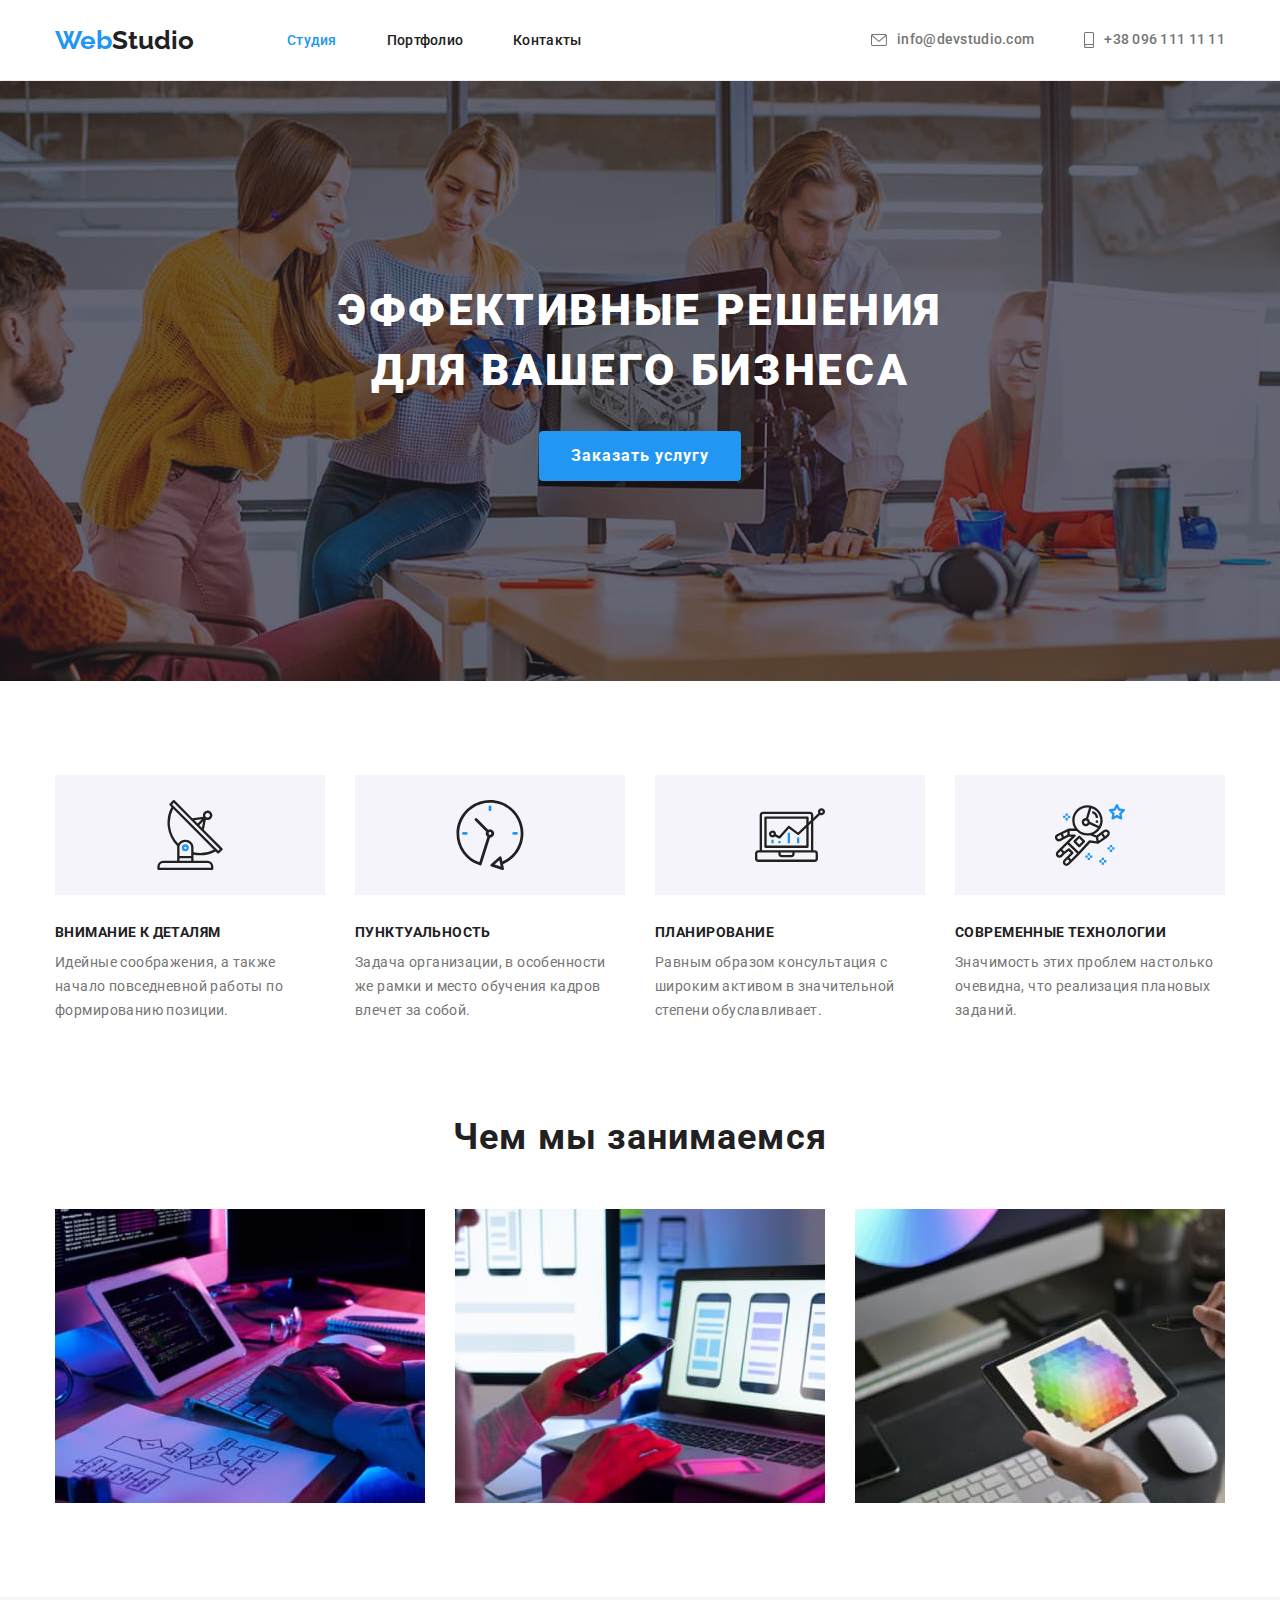
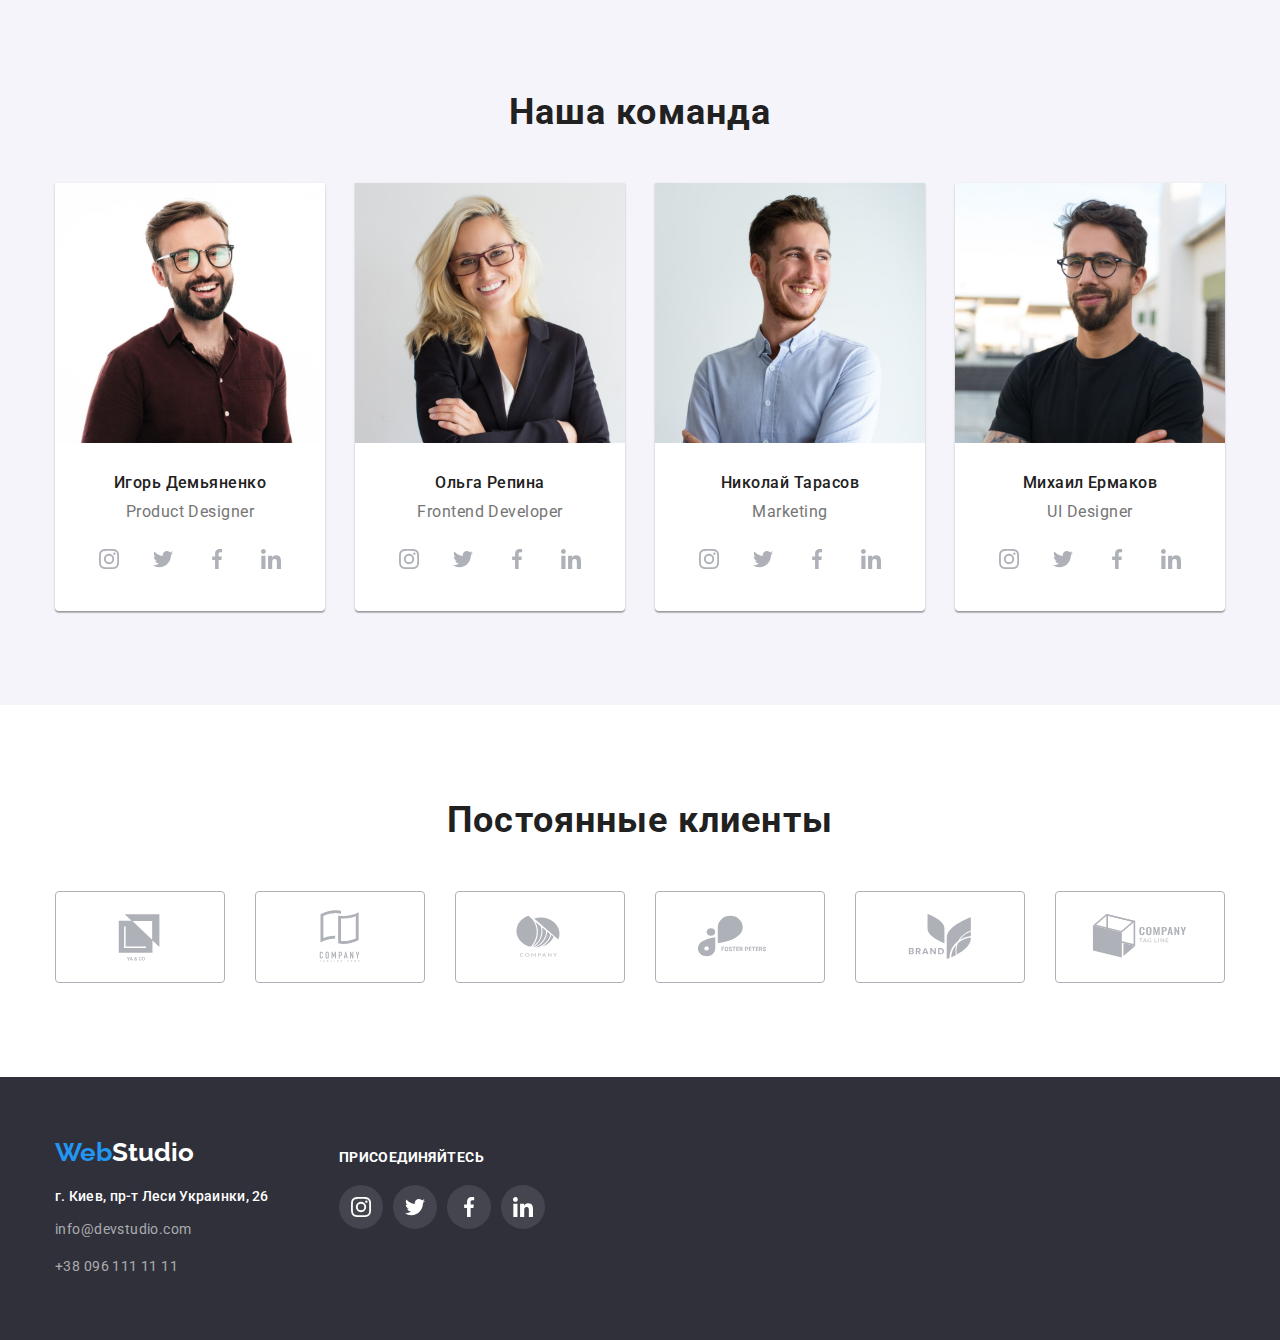
==== commit 35dad170: "add svg imgs and bg img for main section" ====
--- a/index.html
+++ b/index.html
@@ -34,14 +34,14 @@
             <ul class="address-nav list">
                 <li class="address-link">
                     <a href="mailto:info@devstudio.com" class="contacts-header"  lang="en">
-                        <svg class="mail-icon">
+                        <svg class="mail-icon" style="width: 16px; height: 12px">
                             <use href="./images/icons.svg#icon-envelope"></use>
                         </svg>
                     info@devstudio.com</a>
                 </li>
                 <li class="address-link">
                     <a href="tel:+380961111111" class="contacts-header">
-                        <svg class="phone-icon">
+                        <svg class="phone-icon" style="width: 10px; height: 16px">
                             <use href="./images/icons.svg#icon-smartphone"></use>
                         </svg>
                     +38 096 111 11 11</a>
@@ -62,7 +62,7 @@
                 <ul class="list vision-list">
                     <li class="our-vision-list-item">
                         <div class="vision-item">
-                            <svg class="vision-icon">
+                            <svg class="vision-icon" style="width: 70px; height: 70px">
                                 <use href="./images/icons.svg#icon-antenna"></use>
                             </svg>
                         </div>
@@ -73,7 +73,7 @@
                     </li>
                     <li class="our-vision-list-item">
                         <div class="vision-item">
-                            <svg class="vision-icon">
+                            <svg class="vision-icon" style="width: 70px; height: 70px">
                                 <use href="./images/icons.svg#icon-clock"></use>
                             </svg>
                         </div>
@@ -84,7 +84,7 @@
                     </li>
                     <li class="our-vision-list-item">
                         <div class="vision-item">
-                            <svg class="vision-icon">
+                            <svg class="vision-icon" style="width: 70px; height: 70px">
                                 <use href="./images/icons.svg#icon-diagram"></use>
                             </svg>
                         </div>
@@ -95,7 +95,7 @@
                     </li>
                     <li class="our-vision-list-item">
                         <div class="vision-item">
-                            <svg class="vision-icon">
+                            <svg class="vision-icon" style="width: 70px; height: 70px">
                                 <use href="./images/icons.svg#icon-astronaut"></use>
                             </svg>
                         </div>
@@ -135,29 +135,29 @@
                             <p class="crew-job" lang="en">Product Designer</p>
                             <ul class="crew-buttons flex list">
                                 <li class="crew-link">
-                                        <a  href="#" class="crew-button">
-                                            <svg class="crew-btn-icon">
-                                                <use href="./images/icons.svg#icon-instagram"></use>
-                                            </svg>
-                                        </a>
-                                </li>
-                                <li class="crew-link">
-                                    <a  href="#" class="crew-button">
-                                        <svg class="crew-btn-icon">
+                                    <a  href="#" class="crew-button">
+                                        <svg class="crew-btn-icon" style="width: 20px; height: 20px;">
+                                            <use href="./images/icons.svg#icon-instagram"></use>
+                                        </svg>
+                                    </a>
+                                </li>
+                                <li class="crew-link">
+                                    <a  href="#" class="crew-button">
+                                        <svg class="crew-btn-icon" style="width: 20px; height: 20px;">
                                             <use href="./images/icons.svg#icon-twitter"></use>
                                         </svg>
                                     </a>
                                 </li>
                                 <li class="crew-link">
                                     <a  href="#" class="crew-button">
-                                        <svg class="crew-btn-icon">
+                                        <svg class="crew-btn-icon" style="width: 20px; height: 20px;">
                                             <use href="./images/icons.svg#icon-facebook"></use>
                                         </svg>
                                     </a>
                                 </li>
                                 <li class="crew-link">
                                     <a  href="#" class="crew-button">
-                                        <svg class="crew-btn-icon">
+                                        <svg class="crew-btn-icon" style="width: 20px; height: 20px;">
                                             <use href="./images/icons.svg#icon-linkedin"></use>
                                         </svg>
                                     </a>
@@ -172,29 +172,29 @@
                             <p class="crew-job" lang="en">Frontend Developer</p>
                             <ul class="crew-buttons flex list">
                                 <li class="crew-link">
-                                        <a  href="#" class="crew-button">
-                                            <svg class="crew-btn-icon">
-                                                <use href="./images/icons.svg#icon-instagram"></use>
-                                            </svg>
-                                        </a>
-                                </li>
-                                <li class="crew-link">
-                                    <a  href="#" class="crew-button">
-                                        <svg class="crew-btn-icon">
+                                    <a  href="#" class="crew-button">
+                                        <svg class="crew-btn-icon" style="width: 20px; height: 20px;">
+                                            <use href="./images/icons.svg#icon-instagram"></use>
+                                        </svg>
+                                    </a>
+                                </li>
+                                <li class="crew-link">
+                                    <a  href="#" class="crew-button">
+                                        <svg class="crew-btn-icon" style="width: 20px; height: 20px;">
                                             <use href="./images/icons.svg#icon-twitter"></use>
                                         </svg>
                                     </a>
                                 </li>
                                 <li class="crew-link">
                                     <a  href="#" class="crew-button">
-                                        <svg class="crew-btn-icon">
+                                        <svg class="crew-btn-icon" style="width: 20px; height: 20px;">
                                             <use href="./images/icons.svg#icon-facebook"></use>
                                         </svg>
                                     </a>
                                 </li>
                                 <li class="crew-link">
                                     <a  href="#" class="crew-button">
-                                        <svg class="crew-btn-icon">
+                                        <svg class="crew-btn-icon" style="width: 20px; height: 20px;">
                                             <use href="./images/icons.svg#icon-linkedin"></use>
                                         </svg>
                                     </a>
@@ -209,29 +209,29 @@
                             <p class="crew-job" lang="en">Marketing</p>
                             <ul class="crew-buttons flex list">
                                 <li class="crew-link">
-                                    <a href="#" class="crew-button">
-                                        <svg class="crew-btn-icon">
+                                    <a  href="#" class="crew-button">
+                                        <svg class="crew-btn-icon" style="width: 20px; height: 20px;">
                                             <use href="./images/icons.svg#icon-instagram"></use>
                                         </svg>
                                     </a>
                                 </li>
                                 <li class="crew-link">
-                                    <a href="#" class="crew-button">
-                                        <svg class="crew-btn-icon">
+                                    <a  href="#" class="crew-button">
+                                        <svg class="crew-btn-icon" style="width: 20px; height: 20px;">
                                             <use href="./images/icons.svg#icon-twitter"></use>
                                         </svg>
                                     </a>
                                 </li>
                                 <li class="crew-link">
-                                    <a href="#" class="crew-button">
-                                        <svg class="crew-btn-icon">
+                                    <a  href="#" class="crew-button">
+                                        <svg class="crew-btn-icon" style="width: 20px; height: 20px;">
                                             <use href="./images/icons.svg#icon-facebook"></use>
                                         </svg>
                                     </a>
                                 </li>
                                 <li class="crew-link">
-                                    <a href="#" class="crew-button">
-                                        <svg class="crew-btn-icon">
+                                    <a  href="#" class="crew-button">
+                                        <svg class="crew-btn-icon" style="width: 20px; height: 20px;">
                                             <use href="./images/icons.svg#icon-linkedin"></use>
                                         </svg>
                                     </a>
@@ -246,29 +246,29 @@
                             <p class="crew-job" lang="en">UI Designer</p>
                             <ul class="crew-buttons flex list">
                                 <li class="crew-link">
-                                    <a href="#" class="crew-button">
-                                        <svg class="crew-btn-icon">
+                                    <a  href="#" class="crew-button">
+                                        <svg class="crew-btn-icon" style="width: 20px; height: 20px;">
                                             <use href="./images/icons.svg#icon-instagram"></use>
                                         </svg>
                                     </a>
                                 </li>
                                 <li class="crew-link">
-                                    <a href="#" class="crew-button">
-                                        <svg class="crew-btn-icon">
+                                    <a  href="#" class="crew-button">
+                                        <svg class="crew-btn-icon" style="width: 20px; height: 20px;">
                                             <use href="./images/icons.svg#icon-twitter"></use>
                                         </svg>
                                     </a>
                                 </li>
                                 <li class="crew-link">
-                                    <a href="#" class="crew-button">
-                                        <svg class="crew-btn-icon">
+                                    <a  href="#" class="crew-button">
+                                        <svg class="crew-btn-icon" style="width: 20px; height: 20px;">
                                             <use href="./images/icons.svg#icon-facebook"></use>
                                         </svg>
                                     </a>
                                 </li>
                                 <li class="crew-link">
-                                    <a href="#" class="crew-button">
-                                        <svg class="crew-btn-icon">
+                                    <a  href="#" class="crew-button">
+                                        <svg class="crew-btn-icon" style="width: 20px; height: 20px;">
                                             <use href="./images/icons.svg#icon-linkedin"></use>
                                         </svg>
                                     </a>
@@ -285,42 +285,42 @@
                 <ul class="list clients">
                     <li class="client">
                         <a href="" class="client-item">
-                            <svg class="client-icon">
+                            <svg class="client-icon" style="width: 106px; height: 60px">
                                 <use href="./images/icons.svg#icon-client-1"></use>
                             </svg>
                         </a>
                     </li>
                     <li class="client">
                         <a href="" class="client-item">
-                            <svg class="client-icon">
+                            <svg class="client-icon" style="width: 106px; height: 60px">
                                 <use href="./images/icons.svg#icon-client-2"></use>
                             </svg>
                         </a>
                     </li>
                     <li class="client">
                         <a href="" class="client-item">
-                            <svg class="client-icon">
+                            <svg class="client-icon" style="width: 106px; height: 60px">
                                 <use href="./images/icons.svg#icon-client-3"></use>
                             </svg>
                         </a>
                     </li>
                     <li class="client">
                         <a href="" class="client-item">
-                            <svg class="client-icon">
+                            <svg class="client-icon" style="width: 106px; height: 60px">
                                 <use href="./images/icons.svg#icon-client-4"></use>
                             </svg>
                         </a>
                     </li>
                     <li class="client">
                         <a href="" class="client-item">
-                            <svg class="client-icon">
+                            <svg class="client-icon" style="width: 106px; height: 60px">
                                 <use href="./images/icons.svg#icon-client-5"></use>
                             </svg>
                         </a>
                     </li>
                     <li class="client">
                         <a href="" class="client-item">
-                            <svg class="client-icon">
+                            <svg class="client-icon" style="width: 106px; height: 60px">
                                 <use href="./images/icons.svg#icon-client-6"></use>
                             </svg>
                         </a>
@@ -353,28 +353,28 @@
                 <ul class="social-links flex list">
                     <li class="social-link">
                         <a href="" class="social-item">
-                            <svg class="social-icon">
+                            <svg class="social-icon" style="width: 20px; height: 20px;">
                                 <use href="./images/icons.svg#icon-instagram"></use>
                             </svg>
                         </a>
                     </li>
                     <li class="social-link">
                         <a href="" class="social-item">
-                            <svg class="social-icon">
+                            <svg class="social-icon" style="width: 20px; height: 20px;">
                                 <use href="./images/icons.svg#icon-twitter"></use>
                             </svg>
                         </a>
                     </li>
                     <li class="social-link">
                         <a href="" class="social-item">
-                            <svg class="social-icon">
+                            <svg class="social-icon" style="width: 20px; height: 20px;">
                                 <use href="./images/icons.svg#icon-facebook"></use>
                             </svg>
                         </a>
                     </li>
                     <li class="social-link">
                         <a href="" class="social-item">
-                            <svg class="social-icon">
+                            <svg class="social-icon" style="width: 20px; height: 20px;">
                                 <use href="./images/icons.svg#icon-linkedin"></use>
                             </svg>
                         </a>
--- a/css/styles.css
+++ b/css/styles.css
@@ -128,15 +128,11 @@
 
 .mail-icon {
   fill: currentColor;
-  width: 16px;
-  height: 12px;
   margin-right: 10px;
 }
 
 .phone-icon {
   fill: currentColor;
-  width: 10px;
-  height: 16px;
   margin-right: 10px;
 }
 
@@ -190,7 +186,18 @@
 
   text-align: center;
 
-  background-color: var(--slave-bcg-color);
+  background-image: linear-gradient(
+    to right, 
+    rgba(47, 48, 58, 0.4), 
+    rgba(47, 48, 58, 0.4)), 
+    url(../images/hero-bkg.jpg), 
+    linear-gradient(
+    to right,
+    rgba(196, 196, 196, 1),
+    rgba(196, 196, 196, 1));
+  background-size: auto;
+  background-position: center;
+  background-repeat: no-repeat;
 }
 
 .hero-title {
@@ -245,9 +252,7 @@
 }
 
 .vision-icon {
-  max-width: 70px;
-  max-height: 70px;
-  padding: 0;
+    padding: 0;
 }
 
 .our-vision-list-item {
@@ -283,6 +288,9 @@
 }
 
 .filter-button {
+  text-decoration: none;
+  
+  
   padding: 6px 22px;
   
   font-family: Roboto;
@@ -315,6 +323,10 @@
   margin: -15px;
 }
 
+.project-link {
+  text-decoration: none;
+}
+
 .project-card {
   margin: 15px;
 
@@ -322,6 +334,13 @@
   box-sizing: border-box;
 
   overflow: hidden;
+}
+
+.project-card:focus,
+.project-card:hover {
+  box-shadow: 0px 1px 1px rgba(0, 0, 0, 0.12),
+  0px 4px 4px rgba(0, 0, 0, 0.06),
+  1px 4px 6px rgba(0, 0, 0, 0.16);
 }
 
 .project-img {
@@ -330,6 +349,7 @@
 }
 
 .project-tag {
+  text-decoration-style: none;
   padding: 20px 24px 20px 24px;
 
   border-left: 1px solid rgba(238, 238, 238, 1);
@@ -338,6 +358,7 @@
 }
 
 .project-name {
+  color: var(--primary-text-color);
   margin: 0px 0px 4px 0px;
   
   font-style: normal;
@@ -437,18 +458,12 @@
   margin-left: 10px;
 }
 
-.crew-btn-icon {
-  margin: 0;
-  
-  width: 20px;
-  height: 20px;
-}
 
 .crew-button {
   display: flex;
   justify-content: center;
   align-items: center;
-  padding: 0;
+  padding: 12px;
   width: 44px;
   height: 44px;
   background-color: var(--primary-white-color);
@@ -464,6 +479,12 @@
   fill: var(--primary-white-color);
 }
 
+.crew-btn-icon {
+  margin: 0;
+  padding: 0;
+  object-fit:contain;
+}
+
 .clients {
   display: flex;
   justify-content: center;
@@ -490,10 +511,9 @@
 }
 
 .client-icon {
-  fill: currentColor;
-  object-fit: contain;
-  width: 106px;
-  height: 60px;
+  padding: 0;
+  margin: 0;
+  fill: currentColor;  
 }
 
 .address-link {
@@ -571,7 +591,5 @@
 
 .social-icon {
     margin: 0;
-    
-    width: 20px;
-    height: 20px;
+    padding: 0;
 }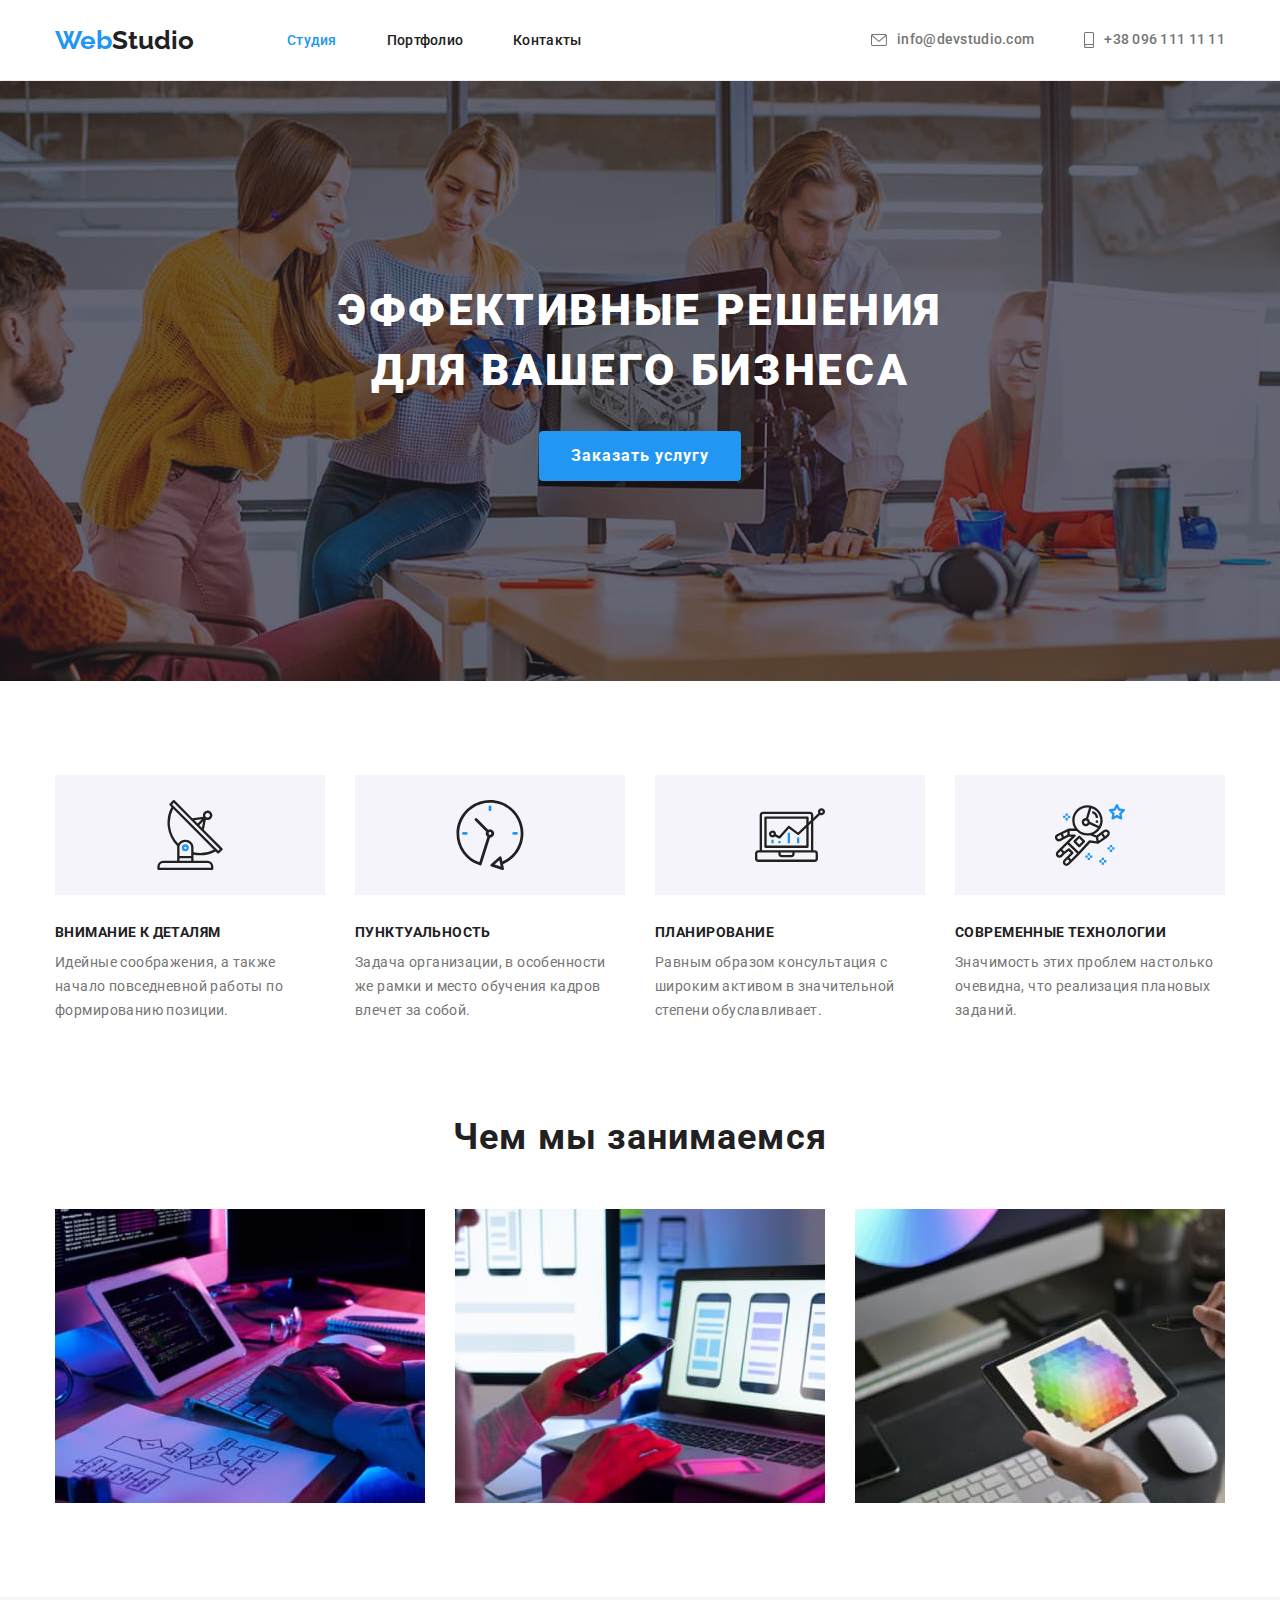
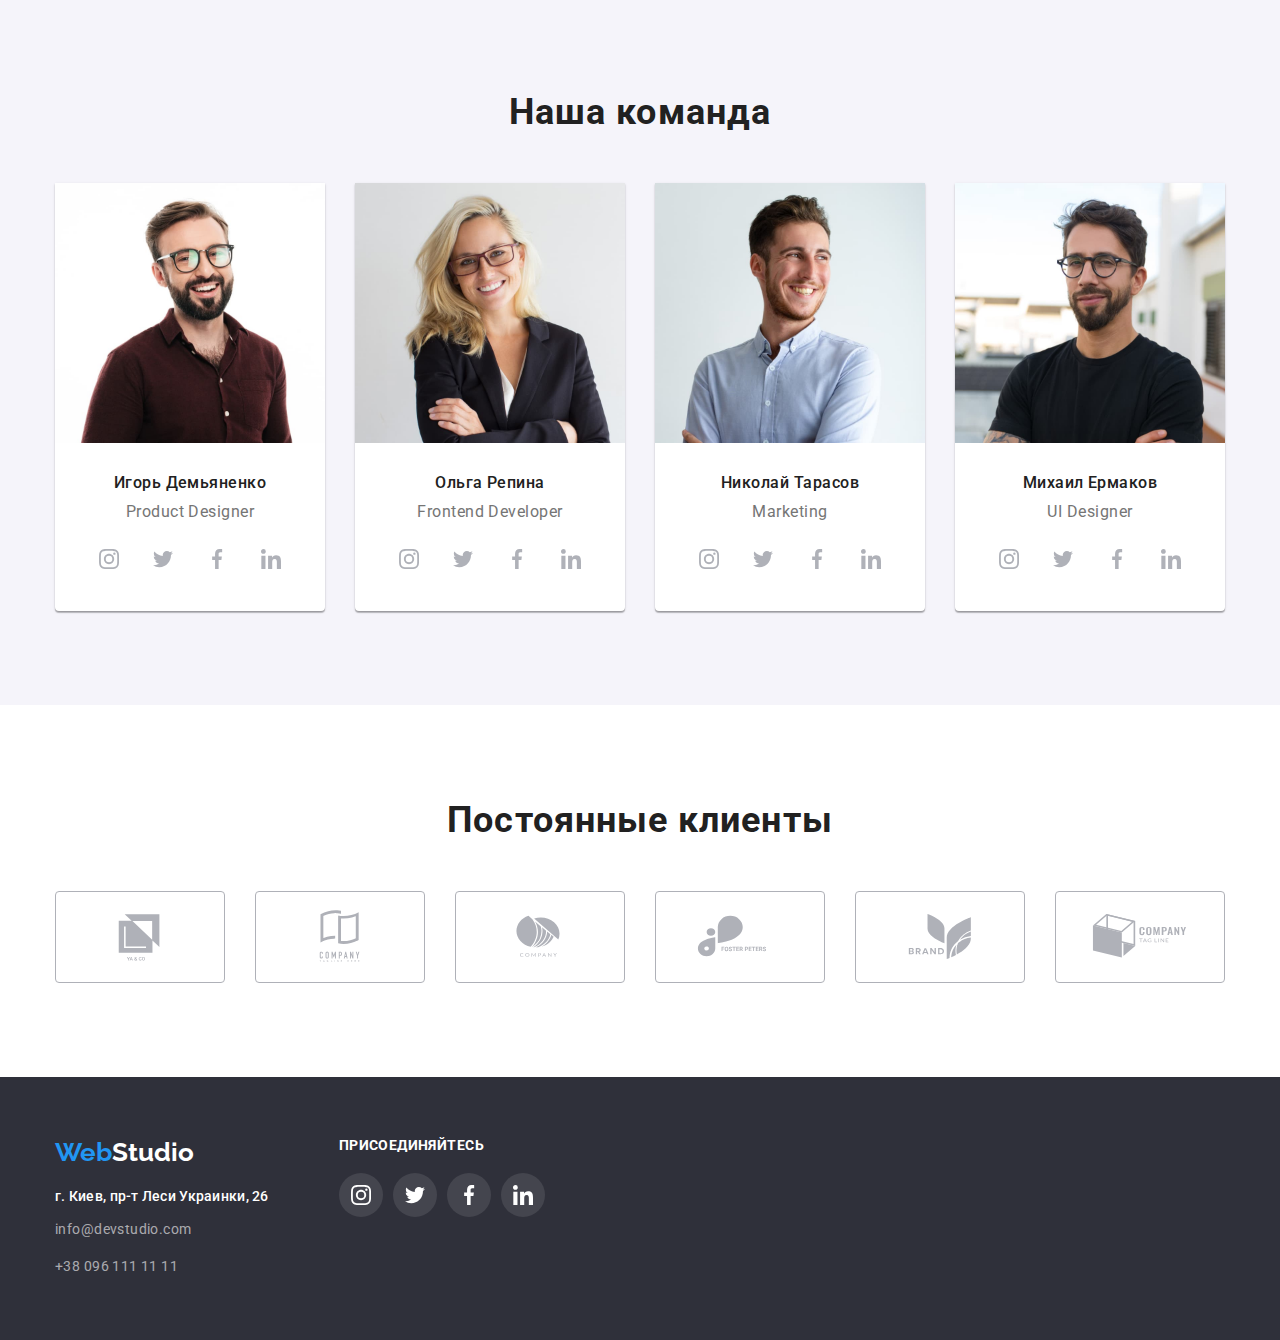
==== commit 972c5283: "update" ====
--- a/index.html
+++ b/index.html
@@ -1,388 +1,504 @@
 <!DOCTYPE html>
 
 <html lang="ru">
-
-<head>
-    <meta charset="UTF-8">
+  <head>
+    <meta charset="UTF-8" />
     <title>Студия</title>
-    <link rel="preconnect" href="https://fonts.googleapis.com">
-    <link rel="preconnect" href="https://fonts.gstatic.com" crossorigin>
+    <link rel="preconnect" href="https://fonts.googleapis.com" />
+    <link rel="preconnect" href="https://fonts.gstatic.com" crossorigin />
     <link
-        href="https://fonts.googleapis.com/css2?family=Raleway:wght@700&family=Roboto:wght@400;500;700;900&display=swap"
-        rel="stylesheet" />
-    <link rel="stylesheet"
-        href="https://cdnjs.cloudflare.com/ajax/libs/modern-normalize/1.1.0/modern-normalize.min.css" />
+      href="https://fonts.googleapis.com/css2?family=Raleway:wght@700&family=Roboto:wght@400;500;700;900&display=swap"
+      rel="stylesheet"
+    />
+    <link
+      rel="stylesheet"
+      href="https://cdnjs.cloudflare.com/ajax/libs/modern-normalize/1.1.0/modern-normalize.min.css"
+    />
     <link rel="stylesheet" href="./css/styles.css" />
-</head>
-<body>
+  </head>
+  <body>
     <header class="main-header">
-        <div class="container flex hrznt-cent">
-            <a href="./index.html" class="logo"  lang="en"><span class="accent">Web</span>Studio</a>
-            <nav class="main-nav">
-                <ul class="main-manu list">
-                    <li class="link">
-                        <a href="./index.html" class="current main-menu-link">Студия</a>
-                    </li>
-                    <li class="link">
-                        <a href="./portfolio.html" class="main-menu-link">Портфолио</a>
-                    </li>
-                    <li class="link">
-                        <a href="#" class="main-menu-link">Контакты</a>
-                    </li>
-                </ul>
-            </nav>
-            <ul class="address-nav list">
-                <li class="address-link">
-                    <a href="mailto:info@devstudio.com" class="contacts-header"  lang="en">
-                        <svg class="mail-icon" style="width: 16px; height: 12px">
-                            <use href="./images/icons.svg#icon-envelope"></use>
-                        </svg>
-                    info@devstudio.com</a>
-                </li>
-                <li class="address-link">
-                    <a href="tel:+380961111111" class="contacts-header">
-                        <svg class="phone-icon" style="width: 10px; height: 16px">
-                            <use href="./images/icons.svg#icon-smartphone"></use>
-                        </svg>
-                    +38 096 111 11 11</a>
-                </li>
-            </ul>
-        </div>
+      <div class="container flex hrznt-cent">
+        <a href="./index.html" class="logo" lang="en"
+          ><span class="accent">Web</span>Studio</a
+        >
+        <nav class="main-nav">
+          <ul class="main-manu list">
+            <li class="link">
+              <a href="./index.html" class="current main-menu-link">Студия</a>
+            </li>
+            <li class="link">
+              <a href="./portfolio.html" class="main-menu-link">Портфолио</a>
+            </li>
+            <li class="link">
+              <a href="#" class="main-menu-link">Контакты</a>
+            </li>
+          </ul>
+        </nav>
+        <ul class="address-nav list">
+          <li class="address-link">
+            <a
+              href="mailto:info@devstudio.com"
+              class="contacts-header"
+              lang="en"
+            >
+              <svg class="mail-icon" style="width: 16px; height: 12px">
+                <use href="./images/icons.svg#icon-envelope"></use>
+              </svg>
+              info@devstudio.com</a
+            >
+          </li>
+          <li class="address-link">
+            <a href="tel:+380961111111" class="contacts-header">
+              <svg class="phone-icon" style="width: 10px; height: 16px">
+                <use href="./images/icons.svg#icon-smartphone"></use>
+              </svg>
+              +38 096 111 11 11</a
+            >
+          </li>
+        </ul>
+      </div>
     </header>
     <main class="main-content">
-        <section class="hero">
-            <div class="container">
-                <h1 class="hero-title">Эффективные решения<br> для вашего бизнеса</h1>
-                <button class="hero-button" type="button">Заказать услугу</button>
-            </div>
-        </section>
-        <section class="section">
-            <div class="container">
-                <h2 class="section-title hide">Особенности</h2>
-                <ul class="list vision-list">
-                    <li class="our-vision-list-item">
-                        <div class="vision-item">
-                            <svg class="vision-icon" style="width: 70px; height: 70px">
-                                <use href="./images/icons.svg#icon-antenna"></use>
-                            </svg>
-                        </div>
-                        <h3 class="vision-title">Внимание к деталям</h3>
-                        <p class="vision-description">Идейные соображения, а также начало повседневной работы по
-                            формированию
-                            позиции.</p>
-                    </li>
-                    <li class="our-vision-list-item">
-                        <div class="vision-item">
-                            <svg class="vision-icon" style="width: 70px; height: 70px">
-                                <use href="./images/icons.svg#icon-clock"></use>
-                            </svg>
-                        </div>
-                        <h3 class="vision-title">Пунктуальность</h3>
-                        <p class="vision-description">Задача организации, в особенности же рамки и место обучения кадров
-                            влечет за
-                            собой.</p>
-                    </li>
-                    <li class="our-vision-list-item">
-                        <div class="vision-item">
-                            <svg class="vision-icon" style="width: 70px; height: 70px">
-                                <use href="./images/icons.svg#icon-diagram"></use>
-                            </svg>
-                        </div>
-                        <h3 class="vision-title">Планирование</h3>
-                        <p class="vision-description">Равным образом консультация с широким активом в значительной
-                            степени
-                            обуславливает.</p>
-                    </li>
-                    <li class="our-vision-list-item">
-                        <div class="vision-item">
-                            <svg class="vision-icon" style="width: 70px; height: 70px">
-                                <use href="./images/icons.svg#icon-astronaut"></use>
-                            </svg>
-                        </div>
-                        <h3 class="vision-title">Современные технологии</h3>
-                        <p class="vision-description">Значимость этих проблем настолько очевидна, что реализация
-                            плановых заданий.
-                        </p>
-                    </li>
+      <section class="hero">
+        <div class="container">
+          <h1 class="hero-title">
+            Эффективные решения<br />
+            для вашего бизнеса
+          </h1>
+          <button class="hero-button" type="button">Заказать услугу</button>
+        </div>
+      </section>
+      <section class="section">
+        <div class="container">
+          <h2 class="section-title hide">Особенности</h2>
+          <ul class="list vision-list">
+            <li class="our-vision-list-item">
+              <div class="vision-item">
+                <svg class="vision-icon" style="width: 70px; height: 70px">
+                  <use href="./images/icons.svg#icon-antenna"></use>
+                </svg>
+              </div>
+              <h3 class="vision-title">Внимание к деталям</h3>
+              <p class="vision-description">
+                Идейные соображения, а также начало повседневной работы по
+                формированию позиции.
+              </p>
+            </li>
+            <li class="our-vision-list-item">
+              <div class="vision-item">
+                <svg class="vision-icon" style="width: 70px; height: 70px">
+                  <use href="./images/icons.svg#icon-clock"></use>
+                </svg>
+              </div>
+              <h3 class="vision-title">Пунктуальность</h3>
+              <p class="vision-description">
+                Задача организации, в особенности же рамки и место обучения
+                кадров влечет за собой.
+              </p>
+            </li>
+            <li class="our-vision-list-item">
+              <div class="vision-item">
+                <svg class="vision-icon" style="width: 70px; height: 70px">
+                  <use href="./images/icons.svg#icon-diagram"></use>
+                </svg>
+              </div>
+              <h3 class="vision-title">Планирование</h3>
+              <p class="vision-description">
+                Равным образом консультация с широким активом в значительной
+                степени обуславливает.
+              </p>
+            </li>
+            <li class="our-vision-list-item">
+              <div class="vision-item">
+                <svg class="vision-icon" style="width: 70px; height: 70px">
+                  <use href="./images/icons.svg#icon-astronaut"></use>
+                </svg>
+              </div>
+              <h3 class="vision-title">Современные технологии</h3>
+              <p class="vision-description">
+                Значимость этих проблем настолько очевидна, что реализация
+                плановых заданий.
+              </p>
+            </li>
+          </ul>
+        </div>
+      </section>
+      <section class="section cut-top">
+        <div class="container">
+          <h2 class="section-title">Чем мы занимаемся</h2>
+          <ul class="list activities">
+            <li class="activities-item">
+              <img
+                class="activity-img no-gap"
+                src="./images/img1.jpg"
+                alt="Написанием кода"
+                width="370"
+                height="294"
+              />
+            </li>
+            <li class="activities-item">
+              <img
+                class="activity-img no-gap"
+                src="./images/img2.jpg"
+                alt="Разработка приложений для телефона"
+                width="370"
+                height="294"
+              />
+            </li>
+            <li class="activities-item">
+              <img
+                class="activity-img no-gap"
+                src="./images/img3.jpg"
+                alt="Подбор цветовой гаммы"
+                width="370"
+                height="294"
+              />
+            </li>
+          </ul>
+        </div>
+      </section>
+      <section class="section secnd-section-color">
+        <div class="container">
+          <h2 class="section-title">Наша команда</h2>
+          <ul class="list crew">
+            <li class="crew-card">
+              <img
+                class="crew-photo no-gap"
+                src="./images/img-designer.jpg"
+                alt="Член команды"
+                width="270"
+                height="260"
+              />
+              <div class="crew-tag">
+                <h3 class="crew-name">Игорь Демьяненко</h3>
+                <p class="crew-job" lang="en">Product Designer</p>
+                <ul class="crew-buttons flex list">
+                  <li class="crew-link">
+                    <a href="#" class="crew-button">
+                      <svg
+                        class="crew-btn-icon"
+                        style="width: 20px; height: 20px"
+                      >
+                        <use href="./images/icons.svg#icon-instagram"></use>
+                      </svg>
+                    </a>
+                  </li>
+                  <li class="crew-link">
+                    <a href="#" class="crew-button">
+                      <svg
+                        class="crew-btn-icon"
+                        style="width: 20px; height: 20px"
+                      >
+                        <use href="./images/icons.svg#icon-twitter"></use>
+                      </svg>
+                    </a>
+                  </li>
+                  <li class="crew-link">
+                    <a href="#" class="crew-button">
+                      <svg
+                        class="crew-btn-icon"
+                        style="width: 20px; height: 20px"
+                      >
+                        <use href="./images/icons.svg#icon-facebook"></use>
+                      </svg>
+                    </a>
+                  </li>
+                  <li class="crew-link">
+                    <a href="#" class="crew-button">
+                      <svg
+                        class="crew-btn-icon"
+                        style="width: 20px; height: 20px"
+                      >
+                        <use href="./images/icons.svg#icon-linkedin"></use>
+                      </svg>
+                    </a>
+                  </li>
                 </ul>
-            </div>
-        </section>
-        <section class="section cut-top">
-            <div class="container">
-                <h2 class="section-title">Чем мы занимаемся</h2>
-                <ul class="list activities">
-                    <li class="activities-item">
-                        <img class="activity-img no-gap" src="./images/img1.jpg" alt="Написанием кода" width="370" height="294">
-                    </li>
-                    <li class="activities-item">
-                        <img class="activity-img no-gap" src="./images/img2.jpg" alt="Разработка приложений для телефона" width="370"
-                            height="294">
-                    </li>
-                    <li class="activities-item">
-                        <img class="activity-img no-gap" src="./images/img3.jpg" alt="Подбор цветовой гаммы" width="370" height="294">
-                    </li>
+              </div>
+            </li>
+            <li class="crew-card">
+              <img
+                class="crew-photo no-gap"
+                src="./images/img-developer.jpg"
+                alt="Член команды"
+                width="270"
+                height="260"
+              />
+              <div class="crew-tag">
+                <h3 class="crew-name">Ольга Репина</h3>
+                <p class="crew-job" lang="en">Frontend Developer</p>
+                <ul class="crew-buttons flex list">
+                  <li class="crew-link">
+                    <a href="#" class="crew-button">
+                      <svg
+                        class="crew-btn-icon"
+                        style="width: 20px; height: 20px"
+                      >
+                        <use href="./images/icons.svg#icon-instagram"></use>
+                      </svg>
+                    </a>
+                  </li>
+                  <li class="crew-link">
+                    <a href="#" class="crew-button">
+                      <svg
+                        class="crew-btn-icon"
+                        style="width: 20px; height: 20px"
+                      >
+                        <use href="./images/icons.svg#icon-twitter"></use>
+                      </svg>
+                    </a>
+                  </li>
+                  <li class="crew-link">
+                    <a href="#" class="crew-button">
+                      <svg
+                        class="crew-btn-icon"
+                        style="width: 20px; height: 20px"
+                      >
+                        <use href="./images/icons.svg#icon-facebook"></use>
+                      </svg>
+                    </a>
+                  </li>
+                  <li class="crew-link">
+                    <a href="#" class="crew-button">
+                      <svg
+                        class="crew-btn-icon"
+                        style="width: 20px; height: 20px"
+                      >
+                        <use href="./images/icons.svg#icon-linkedin"></use>
+                      </svg>
+                    </a>
+                  </li>
                 </ul>
-            </div>
-        </section>
-        <section class="section secnd-section-color">
-            <div class="container">
-                <h2 class="section-title">Наша команда</h2>
-                <ul class="list crew">
-                    <li class="crew-card">
-                        <img class="crew-photo no-gap" src="./images/img-designer.jpg" alt="Член команды" width="270" height="260">
-                        <div class="crew-tag">
-                            <h3 class="crew-name">Игорь Демьяненко</h3>
-                            <p class="crew-job" lang="en">Product Designer</p>
-                            <ul class="crew-buttons flex list">
-                                <li class="crew-link">
-                                    <a  href="#" class="crew-button">
-                                        <svg class="crew-btn-icon" style="width: 20px; height: 20px;">
-                                            <use href="./images/icons.svg#icon-instagram"></use>
-                                        </svg>
-                                    </a>
-                                </li>
-                                <li class="crew-link">
-                                    <a  href="#" class="crew-button">
-                                        <svg class="crew-btn-icon" style="width: 20px; height: 20px;">
-                                            <use href="./images/icons.svg#icon-twitter"></use>
-                                        </svg>
-                                    </a>
-                                </li>
-                                <li class="crew-link">
-                                    <a  href="#" class="crew-button">
-                                        <svg class="crew-btn-icon" style="width: 20px; height: 20px;">
-                                            <use href="./images/icons.svg#icon-facebook"></use>
-                                        </svg>
-                                    </a>
-                                </li>
-                                <li class="crew-link">
-                                    <a  href="#" class="crew-button">
-                                        <svg class="crew-btn-icon" style="width: 20px; height: 20px;">
-                                            <use href="./images/icons.svg#icon-linkedin"></use>
-                                        </svg>
-                                    </a>
-                                </li>
-                            </ul>
-                        </div>
-                    </li>
-                    <li class="crew-card">
-                        <img class="crew-photo no-gap" src="./images/img-developer.jpg" alt="Член команды" width="270" height="260">
-                        <div class="crew-tag">
-                            <h3 class="crew-name">Ольга Репина</h3>
-                            <p class="crew-job" lang="en">Frontend Developer</p>
-                            <ul class="crew-buttons flex list">
-                                <li class="crew-link">
-                                    <a  href="#" class="crew-button">
-                                        <svg class="crew-btn-icon" style="width: 20px; height: 20px;">
-                                            <use href="./images/icons.svg#icon-instagram"></use>
-                                        </svg>
-                                    </a>
-                                </li>
-                                <li class="crew-link">
-                                    <a  href="#" class="crew-button">
-                                        <svg class="crew-btn-icon" style="width: 20px; height: 20px;">
-                                            <use href="./images/icons.svg#icon-twitter"></use>
-                                        </svg>
-                                    </a>
-                                </li>
-                                <li class="crew-link">
-                                    <a  href="#" class="crew-button">
-                                        <svg class="crew-btn-icon" style="width: 20px; height: 20px;">
-                                            <use href="./images/icons.svg#icon-facebook"></use>
-                                        </svg>
-                                    </a>
-                                </li>
-                                <li class="crew-link">
-                                    <a  href="#" class="crew-button">
-                                        <svg class="crew-btn-icon" style="width: 20px; height: 20px;">
-                                            <use href="./images/icons.svg#icon-linkedin"></use>
-                                        </svg>
-                                    </a>
-                                </li>
-                            </ul>
-                        </div>
-                    </li>
-                    <li class="crew-card">
-                        <img class="crew-photo no-gap" src="./images/img-marketing.jpg" alt="Член команды" width="270" height="260">
-                        <div class="crew-tag">
-                            <h3 class="crew-name">Николай Тарасов</h3>
-                            <p class="crew-job" lang="en">Marketing</p>
-                            <ul class="crew-buttons flex list">
-                                <li class="crew-link">
-                                    <a  href="#" class="crew-button">
-                                        <svg class="crew-btn-icon" style="width: 20px; height: 20px;">
-                                            <use href="./images/icons.svg#icon-instagram"></use>
-                                        </svg>
-                                    </a>
-                                </li>
-                                <li class="crew-link">
-                                    <a  href="#" class="crew-button">
-                                        <svg class="crew-btn-icon" style="width: 20px; height: 20px;">
-                                            <use href="./images/icons.svg#icon-twitter"></use>
-                                        </svg>
-                                    </a>
-                                </li>
-                                <li class="crew-link">
-                                    <a  href="#" class="crew-button">
-                                        <svg class="crew-btn-icon" style="width: 20px; height: 20px;">
-                                            <use href="./images/icons.svg#icon-facebook"></use>
-                                        </svg>
-                                    </a>
-                                </li>
-                                <li class="crew-link">
-                                    <a  href="#" class="crew-button">
-                                        <svg class="crew-btn-icon" style="width: 20px; height: 20px;">
-                                            <use href="./images/icons.svg#icon-linkedin"></use>
-                                        </svg>
-                                    </a>
-                                </li>
-                            </ul>
-                        </div>
-                    </li>
-                    <li class="crew-card">
-                        <img class="crew-photo no-gap" src="./images/img-ui.jpg" alt="Член команды" width="270" height="260">
-                        <div class="crew-tag">
-                            <h3 class="crew-name">Михаил Ермаков</h3>
-                            <p class="crew-job" lang="en">UI Designer</p>
-                            <ul class="crew-buttons flex list">
-                                <li class="crew-link">
-                                    <a  href="#" class="crew-button">
-                                        <svg class="crew-btn-icon" style="width: 20px; height: 20px;">
-                                            <use href="./images/icons.svg#icon-instagram"></use>
-                                        </svg>
-                                    </a>
-                                </li>
-                                <li class="crew-link">
-                                    <a  href="#" class="crew-button">
-                                        <svg class="crew-btn-icon" style="width: 20px; height: 20px;">
-                                            <use href="./images/icons.svg#icon-twitter"></use>
-                                        </svg>
-                                    </a>
-                                </li>
-                                <li class="crew-link">
-                                    <a  href="#" class="crew-button">
-                                        <svg class="crew-btn-icon" style="width: 20px; height: 20px;">
-                                            <use href="./images/icons.svg#icon-facebook"></use>
-                                        </svg>
-                                    </a>
-                                </li>
-                                <li class="crew-link">
-                                    <a  href="#" class="crew-button">
-                                        <svg class="crew-btn-icon" style="width: 20px; height: 20px;">
-                                            <use href="./images/icons.svg#icon-linkedin"></use>
-                                        </svg>
-                                    </a>
-                                </li>
-                            </ul>
-                        </div>
-                    </li>
+              </div>
+            </li>
+            <li class="crew-card">
+              <img
+                class="crew-photo no-gap"
+                src="./images/img-marketing.jpg"
+                alt="Член команды"
+                width="270"
+                height="260"
+              />
+              <div class="crew-tag">
+                <h3 class="crew-name">Николай Тарасов</h3>
+                <p class="crew-job" lang="en">Marketing</p>
+                <ul class="crew-buttons flex list">
+                  <li class="crew-link">
+                    <a href="#" class="crew-button">
+                      <svg
+                        class="crew-btn-icon"
+                        style="width: 20px; height: 20px"
+                      >
+                        <use href="./images/icons.svg#icon-instagram"></use>
+                      </svg>
+                    </a>
+                  </li>
+                  <li class="crew-link">
+                    <a href="#" class="crew-button">
+                      <svg
+                        class="crew-btn-icon"
+                        style="width: 20px; height: 20px"
+                      >
+                        <use href="./images/icons.svg#icon-twitter"></use>
+                      </svg>
+                    </a>
+                  </li>
+                  <li class="crew-link">
+                    <a href="#" class="crew-button">
+                      <svg
+                        class="crew-btn-icon"
+                        style="width: 20px; height: 20px"
+                      >
+                        <use href="./images/icons.svg#icon-facebook"></use>
+                      </svg>
+                    </a>
+                  </li>
+                  <li class="crew-link">
+                    <a href="#" class="crew-button">
+                      <svg
+                        class="crew-btn-icon"
+                        style="width: 20px; height: 20px"
+                      >
+                        <use href="./images/icons.svg#icon-linkedin"></use>
+                      </svg>
+                    </a>
+                  </li>
                 </ul>
-            </div>
-        </section>
-        <section class="section">
-            <div class="container">
-                <h2 class="section-title">Постоянные клиенты</h2>
-                <ul class="list clients">
-                    <li class="client">
-                        <a href="" class="client-item">
-                            <svg class="client-icon" style="width: 106px; height: 60px">
-                                <use href="./images/icons.svg#icon-client-1"></use>
-                            </svg>
-                        </a>
-                    </li>
-                    <li class="client">
-                        <a href="" class="client-item">
-                            <svg class="client-icon" style="width: 106px; height: 60px">
-                                <use href="./images/icons.svg#icon-client-2"></use>
-                            </svg>
-                        </a>
-                    </li>
-                    <li class="client">
-                        <a href="" class="client-item">
-                            <svg class="client-icon" style="width: 106px; height: 60px">
-                                <use href="./images/icons.svg#icon-client-3"></use>
-                            </svg>
-                        </a>
-                    </li>
-                    <li class="client">
-                        <a href="" class="client-item">
-                            <svg class="client-icon" style="width: 106px; height: 60px">
-                                <use href="./images/icons.svg#icon-client-4"></use>
-                            </svg>
-                        </a>
-                    </li>
-                    <li class="client">
-                        <a href="" class="client-item">
-                            <svg class="client-icon" style="width: 106px; height: 60px">
-                                <use href="./images/icons.svg#icon-client-5"></use>
-                            </svg>
-                        </a>
-                    </li>
-                    <li class="client">
-                        <a href="" class="client-item">
-                            <svg class="client-icon" style="width: 106px; height: 60px">
-                                <use href="./images/icons.svg#icon-client-6"></use>
-                            </svg>
-                        </a>
-                    </li>
+              </div>
+            </li>
+            <li class="crew-card">
+              <img
+                class="crew-photo no-gap"
+                src="./images/img-ui.jpg"
+                alt="Член команды"
+                width="270"
+                height="260"
+              />
+              <div class="crew-tag">
+                <h3 class="crew-name">Михаил Ермаков</h3>
+                <p class="crew-job" lang="en">UI Designer</p>
+                <ul class="crew-buttons flex list">
+                  <li class="crew-link">
+                    <a href="#" class="crew-button">
+                      <svg
+                        class="crew-btn-icon"
+                        style="width: 20px; height: 20px"
+                      >
+                        <use href="./images/icons.svg#icon-instagram"></use>
+                      </svg>
+                    </a>
+                  </li>
+                  <li class="crew-link">
+                    <a href="#" class="crew-button">
+                      <svg
+                        class="crew-btn-icon"
+                        style="width: 20px; height: 20px"
+                      >
+                        <use href="./images/icons.svg#icon-twitter"></use>
+                      </svg>
+                    </a>
+                  </li>
+                  <li class="crew-link">
+                    <a href="#" class="crew-button">
+                      <svg
+                        class="crew-btn-icon"
+                        style="width: 20px; height: 20px"
+                      >
+                        <use href="./images/icons.svg#icon-facebook"></use>
+                      </svg>
+                    </a>
+                  </li>
+                  <li class="crew-link">
+                    <a href="#" class="crew-button">
+                      <svg
+                        class="crew-btn-icon"
+                        style="width: 20px; height: 20px"
+                      >
+                        <use href="./images/icons.svg#icon-linkedin"></use>
+                      </svg>
+                    </a>
+                  </li>
                 </ul>
-            </div>
-        </section>
+              </div>
+            </li>
+          </ul>
+        </div>
+      </section>
+      <section class="section">
+        <div class="container">
+          <h2 class="section-title">Постоянные клиенты</h2>
+          <ul class="list clients">
+            <li class="client">
+              <a href="" class="client-item">
+                <svg class="client-icon" style="width: 106px; height: 60px">
+                  <use href="./images/icons.svg#icon-client-1"></use>
+                </svg>
+              </a>
+            </li>
+            <li class="client">
+              <a href="" class="client-item">
+                <svg class="client-icon" style="width: 106px; height: 60px">
+                  <use href="./images/icons.svg#icon-client-2"></use>
+                </svg>
+              </a>
+            </li>
+            <li class="client">
+              <a href="" class="client-item">
+                <svg class="client-icon" style="width: 106px; height: 60px">
+                  <use href="./images/icons.svg#icon-client-3"></use>
+                </svg>
+              </a>
+            </li>
+            <li class="client">
+              <a href="" class="client-item">
+                <svg class="client-icon" style="width: 106px; height: 60px">
+                  <use href="./images/icons.svg#icon-client-4"></use>
+                </svg>
+              </a>
+            </li>
+            <li class="client">
+              <a href="" class="client-item">
+                <svg class="client-icon" style="width: 106px; height: 60px">
+                  <use href="./images/icons.svg#icon-client-5"></use>
+                </svg>
+              </a>
+            </li>
+            <li class="client">
+              <a href="" class="client-item">
+                <svg class="client-icon" style="width: 106px; height: 60px">
+                  <use href="./images/icons.svg#icon-client-6"></use>
+                </svg>
+              </a>
+            </li>
+          </ul>
+        </div>
+      </section>
     </main>
     <footer class="main-footer">
-        <div class="container flex">
-            <div class="address">
-                <a href="./index.html" class="logo-footer" lang="en"><span class="accent">Web</span><span
-                        class="logo-white">Studio</span></a>
-                <address>
-                    <ul class="address-footer list">
-                        <li class="address-item">
-                            <a href="#" class="address-link">г. Киев, пр-т Леси Украинки, 26</a>
-                        </li>
-                        <li class="address-item">
-                            <a href="mailto:info@devstudio.com" class="contacts-footer" lang="en">info@devstudio.com</a>
-                        </li>
-                        <li class="address-item">
-                            <a href="tel:+380961111111" class="contacts-footer">+38 096 111 11 11</a>
-                        </li>
-                    </ul>
-                </address>
-            </div>
-            <div class="social">
-                <h2 class="social-title">присоединяйтесь</h2>
-                <ul class="social-links flex list">
-                    <li class="social-link">
-                        <a href="" class="social-item">
-                            <svg class="social-icon" style="width: 20px; height: 20px;">
-                                <use href="./images/icons.svg#icon-instagram"></use>
-                            </svg>
-                        </a>
-                    </li>
-                    <li class="social-link">
-                        <a href="" class="social-item">
-                            <svg class="social-icon" style="width: 20px; height: 20px;">
-                                <use href="./images/icons.svg#icon-twitter"></use>
-                            </svg>
-                        </a>
-                    </li>
-                    <li class="social-link">
-                        <a href="" class="social-item">
-                            <svg class="social-icon" style="width: 20px; height: 20px;">
-                                <use href="./images/icons.svg#icon-facebook"></use>
-                            </svg>
-                        </a>
-                    </li>
-                    <li class="social-link">
-                        <a href="" class="social-item">
-                            <svg class="social-icon" style="width: 20px; height: 20px;">
-                                <use href="./images/icons.svg#icon-linkedin"></use>
-                            </svg>
-                        </a>
-                    </li>
-                </ul>
-            </div>
-        </div>
+      <div class="container flex">
+        <div class="address">
+          <a href="./index.html" class="logo-footer" lang="en"
+            ><span class="accent">Web</span
+            ><span class="logo-white">Studio</span></a
+          >
+          <address>
+            <ul class="address-footer list">
+              <li class="address-item">
+                <a href="#" class="address-link"
+                  >г. Киев, пр-т Леси Украинки, 26</a
+                >
+              </li>
+              <li class="address-item">
+                <a
+                  href="mailto:info@devstudio.com"
+                  class="contacts-footer"
+                  lang="en"
+                  >info@devstudio.com</a
+                >
+              </li>
+              <li class="address-item">
+                <a href="tel:+380961111111" class="contacts-footer"
+                  >+38 096 111 11 11</a
+                >
+              </li>
+            </ul>
+          </address>
+        </div>
+        <div class="social">
+          <h2 class="social-title">присоединяйтесь</h2>
+          <ul class="social-links flex list">
+            <li class="social-link">
+              <a href="" class="social-item">
+                <svg class="social-icon" style="width: 20px; height: 20px">
+                  <use href="./images/icons.svg#icon-instagram"></use>
+                </svg>
+              </a>
+            </li>
+            <li class="social-link">
+              <a href="" class="social-item">
+                <svg class="social-icon" style="width: 20px; height: 20px">
+                  <use href="./images/icons.svg#icon-twitter"></use>
+                </svg>
+              </a>
+            </li>
+            <li class="social-link">
+              <a href="" class="social-item">
+                <svg class="social-icon" style="width: 20px; height: 20px">
+                  <use href="./images/icons.svg#icon-facebook"></use>
+                </svg>
+              </a>
+            </li>
+            <li class="social-link">
+              <a href="" class="social-item">
+                <svg class="social-icon" style="width: 20px; height: 20px">
+                  <use href="./images/icons.svg#icon-linkedin"></use>
+                </svg>
+              </a>
+            </li>
+          </ul>
+        </div>
+      </div>
     </footer>
-</body>
-
-</html>+  </body>
+</html>
--- a/css/styles.css
+++ b/css/styles.css
@@ -45,7 +45,7 @@
 }
 
 .hrznt-cent {
-  align-items:center;
+  align-items: center;
 }
 
 .hide {
@@ -73,7 +73,7 @@
   margin-left: 93px;
 }
 
-.main-manu .link+.link {
+.main-manu .link + .link {
   margin-left: 50px;
 }
 
@@ -82,7 +82,7 @@
   margin-left: auto;
 }
 
-.address-nav>.address-link+.address-link {
+.address-nav > .address-link + .address-link {
   margin-left: 50px;
 }
 
@@ -108,7 +108,8 @@
   color: var(--accent-color);
 }
 
-.logo, .logo-footer {
+.logo,
+.logo-footer {
   text-decoration-line: none;
   font-family: Raleway;
   font-size: 26px;
@@ -120,7 +121,7 @@
 .logo-footer {
   display: block;
   margin-bottom: 20px;
-} 
+}
 
 .logo-white {
   color: var(--primary-white-color);
@@ -150,7 +151,6 @@
 .contacts-header:hover,
 .contacts-header:focus {
   color: var(--accent-color);
-
 }
 
 .contacts-footer {
@@ -177,7 +177,6 @@
   line-height: 1.7;
   letter-spacing: 0.03em;
   color: var(--secondary-text-color);
-  
 }
 
 .hero {
@@ -187,14 +186,12 @@
   text-align: center;
 
   background-image: linear-gradient(
-    to right, 
-    rgba(47, 48, 58, 0.4), 
-    rgba(47, 48, 58, 0.4)), 
-    url(../images/hero-bkg.jpg), 
-    linear-gradient(
-    to right,
-    rgba(196, 196, 196, 1),
-    rgba(196, 196, 196, 1));
+      to right,
+      rgba(47, 48, 58, 0.4),
+      rgba(47, 48, 58, 0.4)
+    ),
+    url(../images/hero-bkg.jpg),
+    linear-gradient(to right, rgba(196, 196, 196, 1), rgba(196, 196, 196, 1));
   background-size: auto;
   background-position: center;
   background-repeat: no-repeat;
@@ -252,7 +249,7 @@
 }
 
 .vision-icon {
-    padding: 0;
+  padding: 0;
 }
 
 .our-vision-list-item {
@@ -289,10 +286,9 @@
 
 .filter-button {
   text-decoration: none;
-  
-  
+
   padding: 6px 22px;
-  
+
   font-family: Roboto;
   font-weight: 500;
   font-size: 16px;
@@ -311,9 +307,8 @@
   color: var(--primary-white-color);
 
   background-color: var(--accent-color);
-  box-shadow: 0px 3px 1px rgba(0, 0, 0, 0.1),
-  0px 1px 2px rgba(0, 0, 0, 0.08),
-  0px 2px 2px rgba(0, 0, 0, 0.12);
+  box-shadow: 0px 3px 1px rgba(0, 0, 0, 0.1), 0px 1px 2px rgba(0, 0, 0, 0.08),
+    0px 2px 2px rgba(0, 0, 0, 0.12);
   border-radius: 4px;
 }
 
@@ -338,9 +333,8 @@
 
 .project-card:focus,
 .project-card:hover {
-  box-shadow: 0px 1px 1px rgba(0, 0, 0, 0.12),
-  0px 4px 4px rgba(0, 0, 0, 0.06),
-  1px 4px 6px rgba(0, 0, 0, 0.16);
+  box-shadow: 0px 1px 1px rgba(0, 0, 0, 0.12), 0px 4px 4px rgba(0, 0, 0, 0.06),
+    1px 4px 6px rgba(0, 0, 0, 0.16);
 }
 
 .project-img {
@@ -360,7 +354,7 @@
 .project-name {
   color: var(--primary-text-color);
   margin: 0px 0px 4px 0px;
-  
+
   font-style: normal;
   font-weight: 700;
   font-size: 18px;
@@ -405,11 +399,10 @@
 .crew-card {
   width: 270px;
   margin: 15px;
-  
+
   background-color: var(--primary-white-color);
-  box-shadow: 0px 1px 3px rgba(0, 0, 0, 0.12),
-  0px 1px 1px rgba(0, 0, 0, 0.14),
-  0px 2px 1px rgba(0, 0, 0, 0.2);
+  box-shadow: 0px 1px 3px rgba(0, 0, 0, 0.12), 0px 1px 1px rgba(0, 0, 0, 0.14),
+    0px 2px 1px rgba(0, 0, 0, 0.2);
   border-radius: 0px 0px 4px 4px;
 }
 
@@ -448,16 +441,15 @@
   color: var(--secondary-text-color);
 }
 
-.crew-buttons{
+.crew-buttons {
   justify-content: center;
   padding: 0;
   align-items: center;
 }
 
-.crew-buttons .crew-link+.crew-link {
+.crew-buttons .crew-link + .crew-link {
   margin-left: 10px;
 }
-
 
 .crew-button {
   display: flex;
@@ -470,19 +462,19 @@
   border: 0;
   border-radius: 50%;
   fill: rgba(175, 177, 184, 1);
-  background-position:center; 
+  background-position: center;
 }
 
 .crew-button:hover,
 .crew-button:focus {
-  background-color:var(--accent-color) ;
+  background-color: var(--accent-color);
   fill: var(--primary-white-color);
 }
 
 .crew-btn-icon {
   margin: 0;
   padding: 0;
-  object-fit:contain;
+  object-fit: contain;
 }
 
 .clients {
@@ -506,14 +498,14 @@
   color: var(--accent-color);
 }
 
-.client+.client {
+.client + .client {
   margin-left: 30px;
 }
 
 .client-icon {
   padding: 0;
   margin: 0;
-  fill: currentColor;  
+  fill: currentColor;
 }
 
 .address-link {
@@ -531,7 +523,7 @@
   padding-top: 60px;
   padding-bottom: 60px;
   margin: auto;
-  
+
   background-color: var(--slave-bcg-color);
 }
 
@@ -540,12 +532,12 @@
   flex-direction: column;
 }
 
-.address-item + .address-item{
- margin-top: 9px;
+.address-item + .address-item {
+  margin-top: 9px;
 }
 
 .social {
-  margin-top: 12px;
+  align-items: baseline;
   margin-left: 70px;
 }
 
@@ -565,7 +557,7 @@
   margin: 0;
 }
 
-.social-link+.social-link {
+.social-link + .social-link {
   margin-left: 10px;
 }
 
@@ -590,6 +582,6 @@
 }
 
 .social-icon {
-    margin: 0;
-    padding: 0;
-}+  margin: 0;
+  padding: 0;
+}
